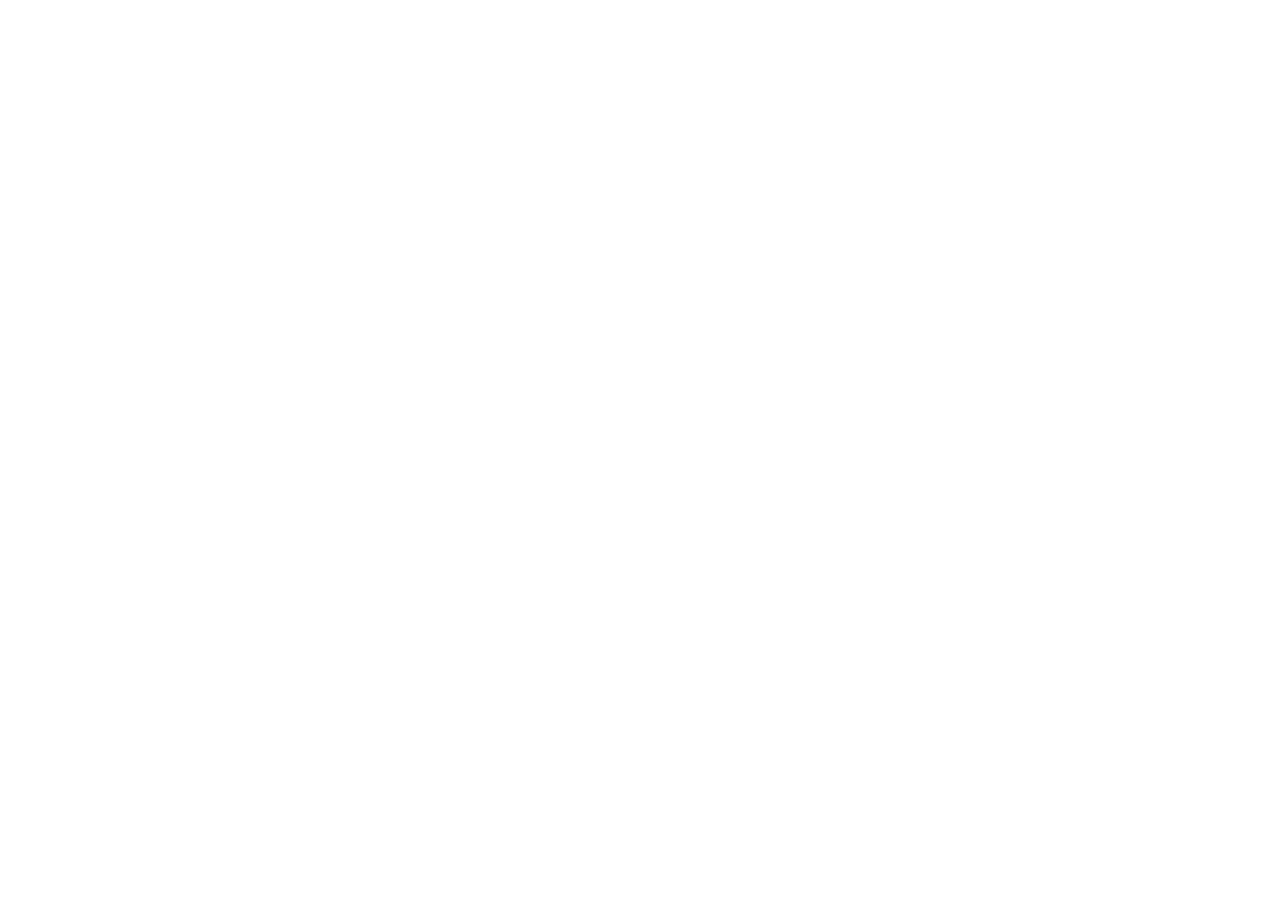
==== index.html @ 2af6415d "modifs" ====
<!DOCTYPE html>
<html lang="en">
<head>
    <meta charset="UTF-8">
    <meta name="viewport" content="width=device-width, initial-scale=1.0">
    <title>Document</title>
</head>
<body>
    
</body>
</html>
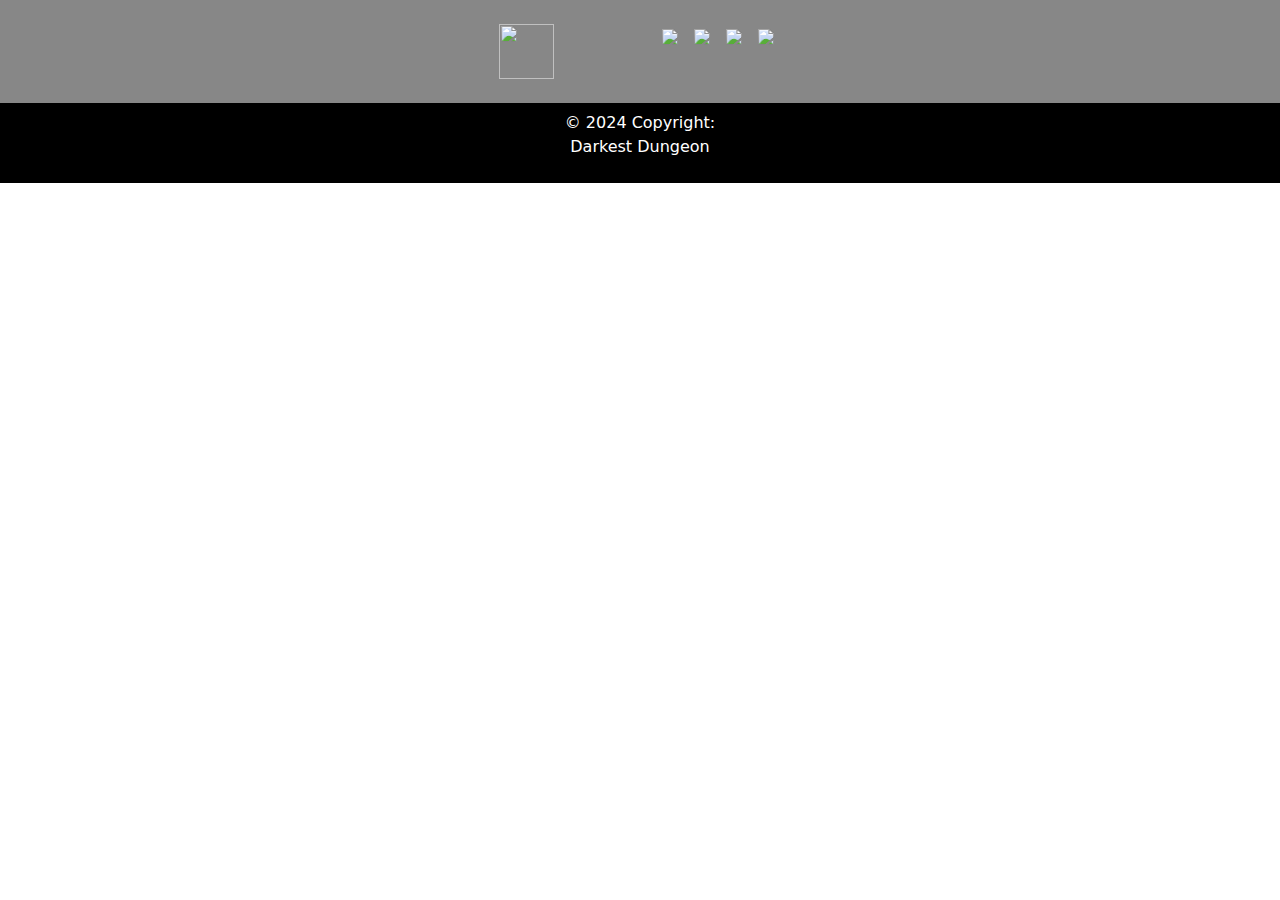
==== commit 42c3c25e: "Merge pull request #2 from AllFatherOdin0/clement" ====
--- a/index.html
+++ b/index.html
@@ -1,11 +1,52 @@
 <!DOCTYPE html>
-<html lang="en">
+<html lang="fr">
 <head>
     <meta charset="UTF-8">
     <meta name="viewport" content="width=device-width, initial-scale=1.0">
-    <title>Document</title>
+    <title>Darkest Dungeon - Acceuil</title>
+
+    <link href="/assets/style/style.css" rel="stylesheet">
+    <link href="https://cdn.jsdelivr.net/npm/bootstrap@5.3.3/dist/css/bootstrap.min.css" rel="stylesheet"
+    integrity="sha384-QWTKZyjpPEjISv5WaRU9OFeRpok6YctnYmDr5pNlyT2bRjXh0JMhjY6hW+ALEwIH" crossorigin="anonymous">
+    
+    <link rel="stylesheet" href="https://cdn.jsdelivr.net/npm/bootstrap-icons@1.3.0/font/bootstrap-icons.css">
+    
+    <link rel="stylesheet" href="https://cdnjs.cloudflare.com/ajax/libs/font-awesome/6.5.2/css/all.min.css"
+    integrity="sha512-SnH5WK+bZxgPHs44uWIX+LLJAJ9/2PkPKZ5QiAj6Ta86w+fsb2TkcmfRyVX3pBnMFcV7oQPJkl9QevSCWr3W6A=="
+    crossorigin="anonymous" referrerpolicy="no-referrer" />
 </head>
 <body>
     
+
+<footer class="text-center text-white"  style="background-color:#00000078;">
+        
+  <div class="container d-flex justify-content-center py-4">
+
+    <img class="logo-footer" src="/assets/img/logo DD.png">
+
+      <p></p>
+      <a type="button" class="mx-2">
+        <img src="/assets/img/facebook.svg">
+      </a>
+
+      <a type="button" class="mx-2">
+        <img src="/assets/img/instagram.svg">
+      </a>
+
+      <a type="button" class="mx-2">
+        <img src="/assets/img/twitter.svg">
+      </a>
+
+      <a type="button" class="mx-2">
+        <img src="/assets/img/github.svg">
+      </a>
+  </div>
+      
+    <div class="text-center text-white py-2" style="background-color:#000;">
+      © 2024 Copyright:
+    <p class="text-white" href="https://mdbootstrap.com/">Darkest Dungeon</p>
+    </div>
+</footer>
+      
 </body>
 </html>--- a/assets/style/style.css
+++ b/assets/style/style.css
@@ -0,0 +1,23 @@
+.container {
+        display: flex;
+        justify-content: space-between;
+}
+
+.paragraphe-1,
+.paragraphe-2,
+.paragraphe-3 {
+    background-color: gray;
+    text-align: center;
+}
+
+.logo-footer {
+    position: relative;
+    right: 50px;
+    height: 55px;
+    width: 55px;
+}
+
+a {
+    position: relative;
+    left: 50px;
+}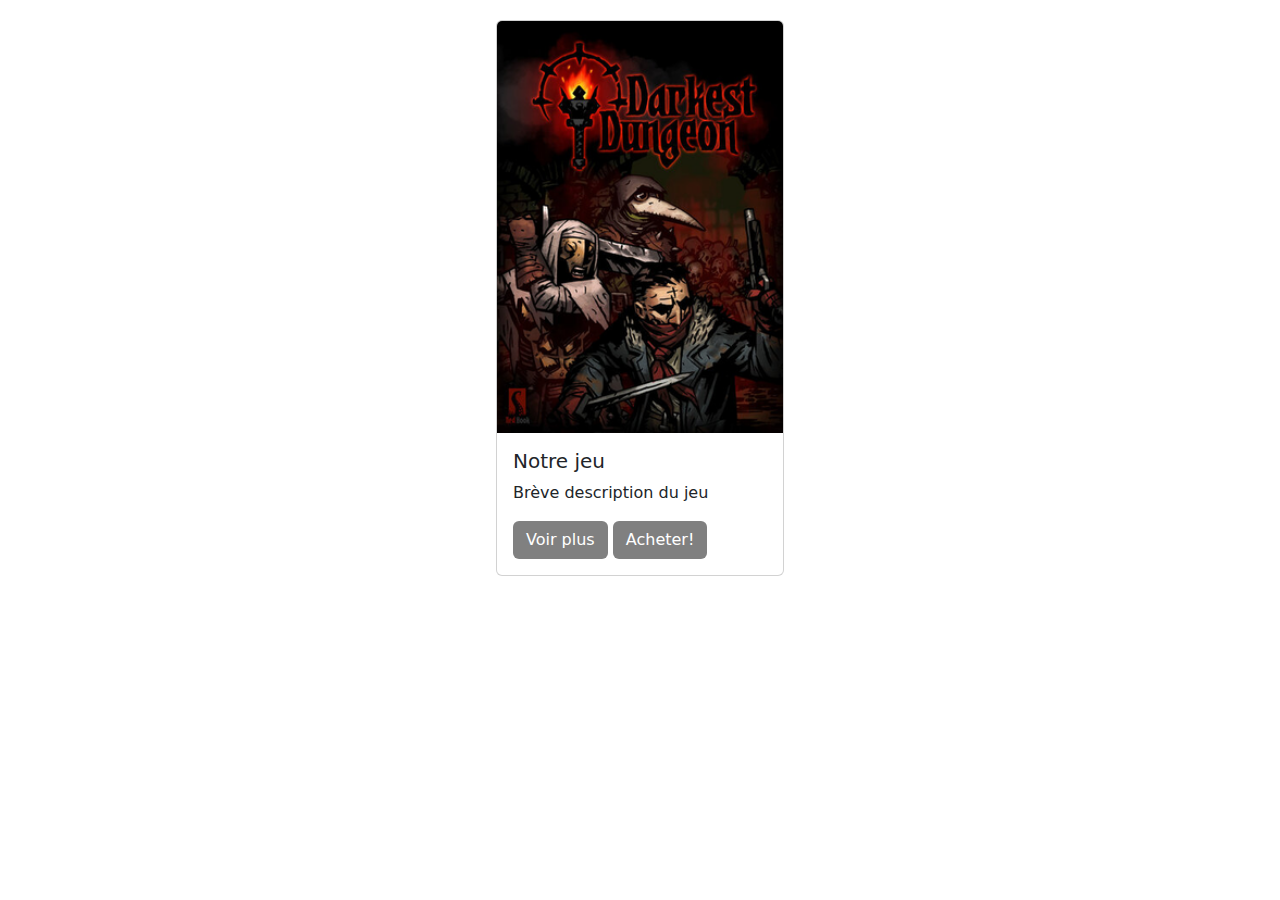
==== commit 88e9e5ec: "ajouts + edits" ====
--- a/index.html
+++ b/index.html
@@ -1,52 +1,24 @@
 <!DOCTYPE html>
-<html lang="fr">
+<html lang="en">
 <head>
     <meta charset="UTF-8">
     <meta name="viewport" content="width=device-width, initial-scale=1.0">
-    <title>Darkest Dungeon - Acceuil</title>
-
-    <link href="/assets/style/style.css" rel="stylesheet">
-    <link href="https://cdn.jsdelivr.net/npm/bootstrap@5.3.3/dist/css/bootstrap.min.css" rel="stylesheet"
-    integrity="sha384-QWTKZyjpPEjISv5WaRU9OFeRpok6YctnYmDr5pNlyT2bRjXh0JMhjY6hW+ALEwIH" crossorigin="anonymous">
-    
-    <link rel="stylesheet" href="https://cdn.jsdelivr.net/npm/bootstrap-icons@1.3.0/font/bootstrap-icons.css">
-    
-    <link rel="stylesheet" href="https://cdnjs.cloudflare.com/ajax/libs/font-awesome/6.5.2/css/all.min.css"
-    integrity="sha512-SnH5WK+bZxgPHs44uWIX+LLJAJ9/2PkPKZ5QiAj6Ta86w+fsb2TkcmfRyVX3pBnMFcV7oQPJkl9QevSCWr3W6A=="
-    crossorigin="anonymous" referrerpolicy="no-referrer" />
+    <link href="https://cdn.jsdelivr.net/npm/bootstrap@5.3.3/dist/css/bootstrap.min.css" rel="stylesheet" integrity="sha384-QWTKZyjpPEjISv5WaRU9OFeRpok6YctnYmDr5pNlyT2bRjXh0JMhjY6hW+ALEwIH" crossorigin="anonymous">
+    <link rel="stylesheet" href="styles.css/styles.css">
+    <title>Landing Page</title>
 </head>
 <body>
-    
 
-<footer class="text-center text-white"  style="background-color:#00000078;">
-        
-  <div class="container d-flex justify-content-center py-4">
+    <!--HEADER + NAVBAR!-->
 
-    <img class="logo-footer" src="/assets/img/logo DD.png">
-
-      <p></p>
-      <a type="button" class="mx-2">
-        <img src="/assets/img/facebook.svg">
-      </a>
-
-      <a type="button" class="mx-2">
-        <img src="/assets/img/instagram.svg">
-      </a>
-
-      <a type="button" class="mx-2">
-        <img src="/assets/img/twitter.svg">
-      </a>
-
-      <a type="button" class="mx-2">
-        <img src="/assets/img/github.svg">
-      </a>
-  </div>
-      
-    <div class="text-center text-white py-2" style="background-color:#000;">
-      © 2024 Copyright:
-    <p class="text-white" href="https://mdbootstrap.com/">Darkest Dungeon</p>
-    </div>
-</footer>
-      
+    <div class="card about-game" style="width: 18rem;">
+        <img src="assets/img/Darkest_Dungeon_Logo.png" class="card-img-top" alt="game img">
+        <div class="card-body">
+          <h5 class="card-title">Notre jeu</h5>
+          <p class="card-text">Brève description du jeu</p>
+          <a href="#" class="btn btn-custom">Voir plus</a>
+          <a href="#" class="btn btn-custom">Acheter!</a>
+        </div>
+      </div>
 </body>
 </html>--- a/styles.css/styles.css
+++ b/styles.css/styles.css
@@ -0,0 +1,33 @@
+.navbar-light .navbar-nav .nav-link {
+    color: #000;
+  }
+
+.abt-us{
+    background-color: rgba(220, 220, 220, 0.3);
+    text-align :center;
+    padding: 15px;
+    margin-left: 45%;
+    margin-right: 45%;
+    margin-top: 10px;
+}
+
+.about-us-body{
+  background-image: url(https://images.nexusmods.com/mod-headers/804/686.jpg) ;
+  background-size: cover;
+  background-attachment: fixed;
+  
+
+}
+
+.quote{
+  color: red;
+}
+
+.about-game{
+  margin: 20px auto;
+}
+
+.btn-custom{
+  background-color: gray;
+  color: white;
+}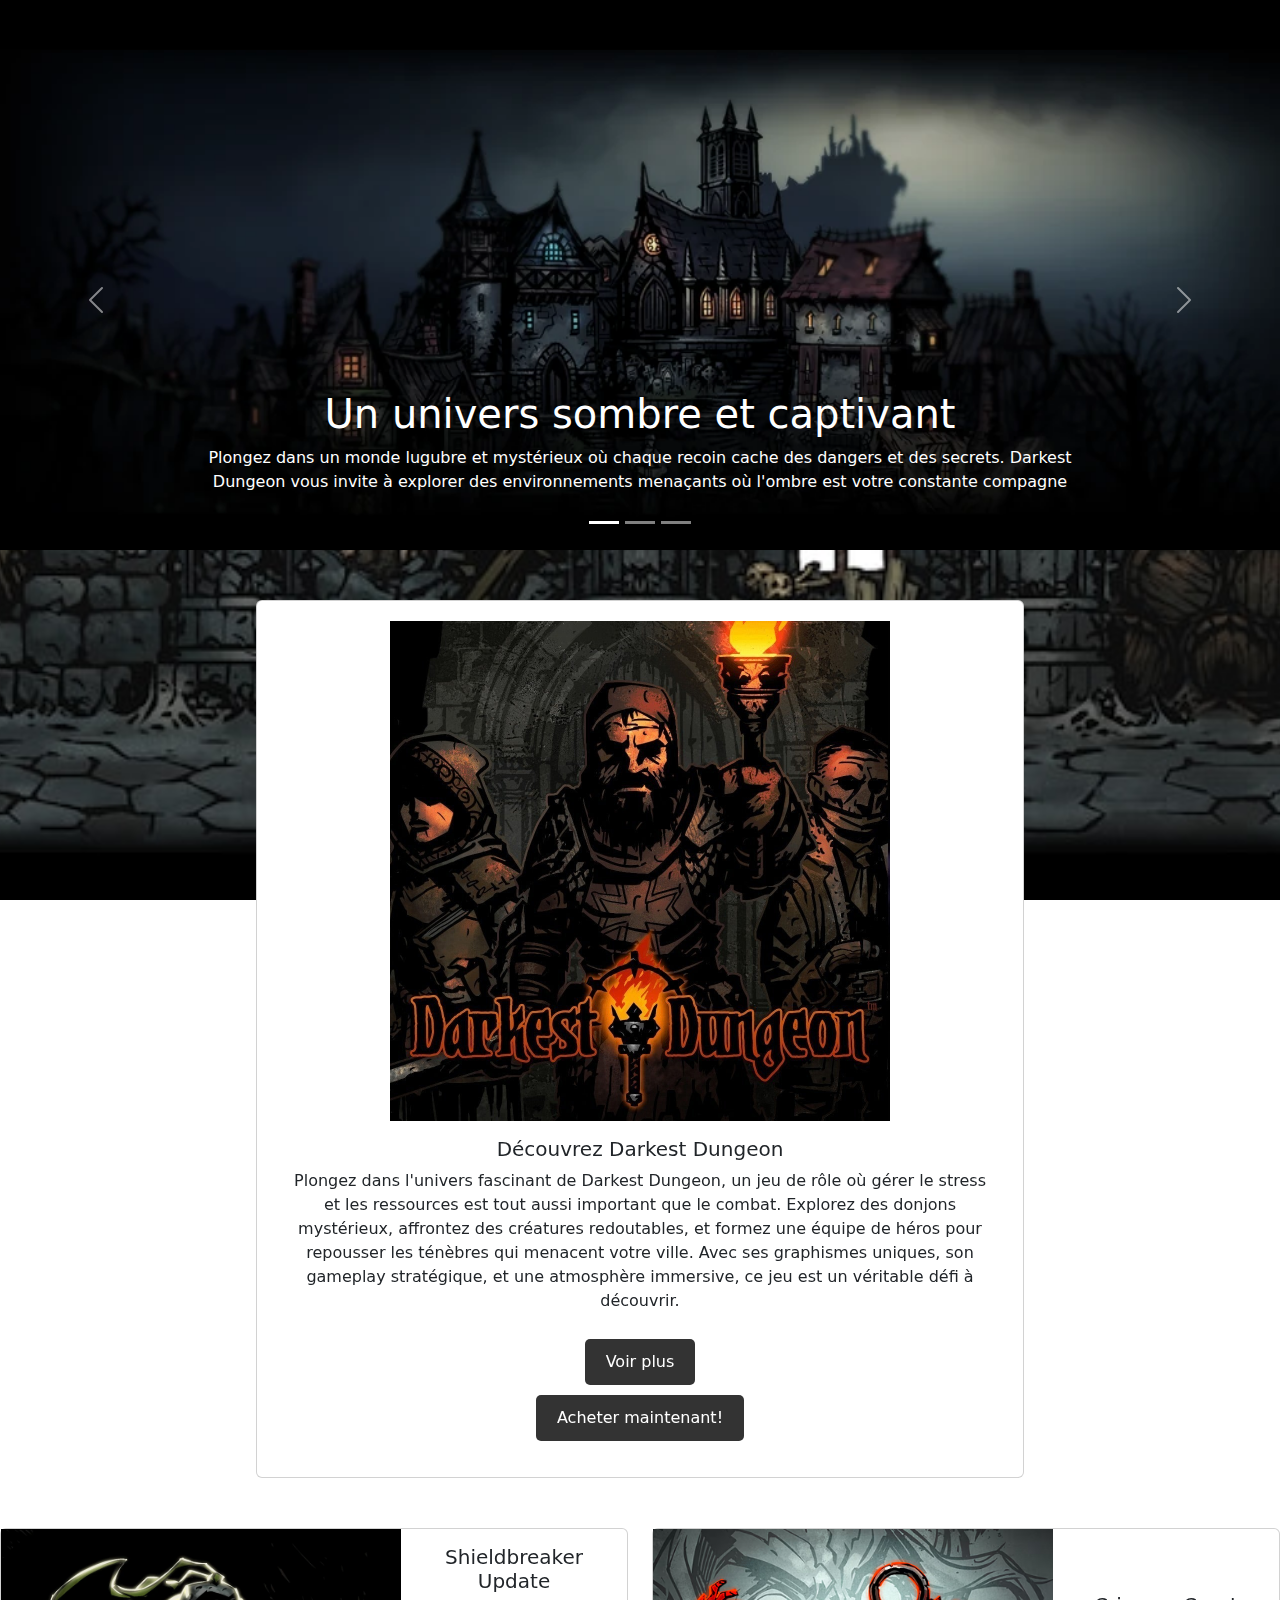
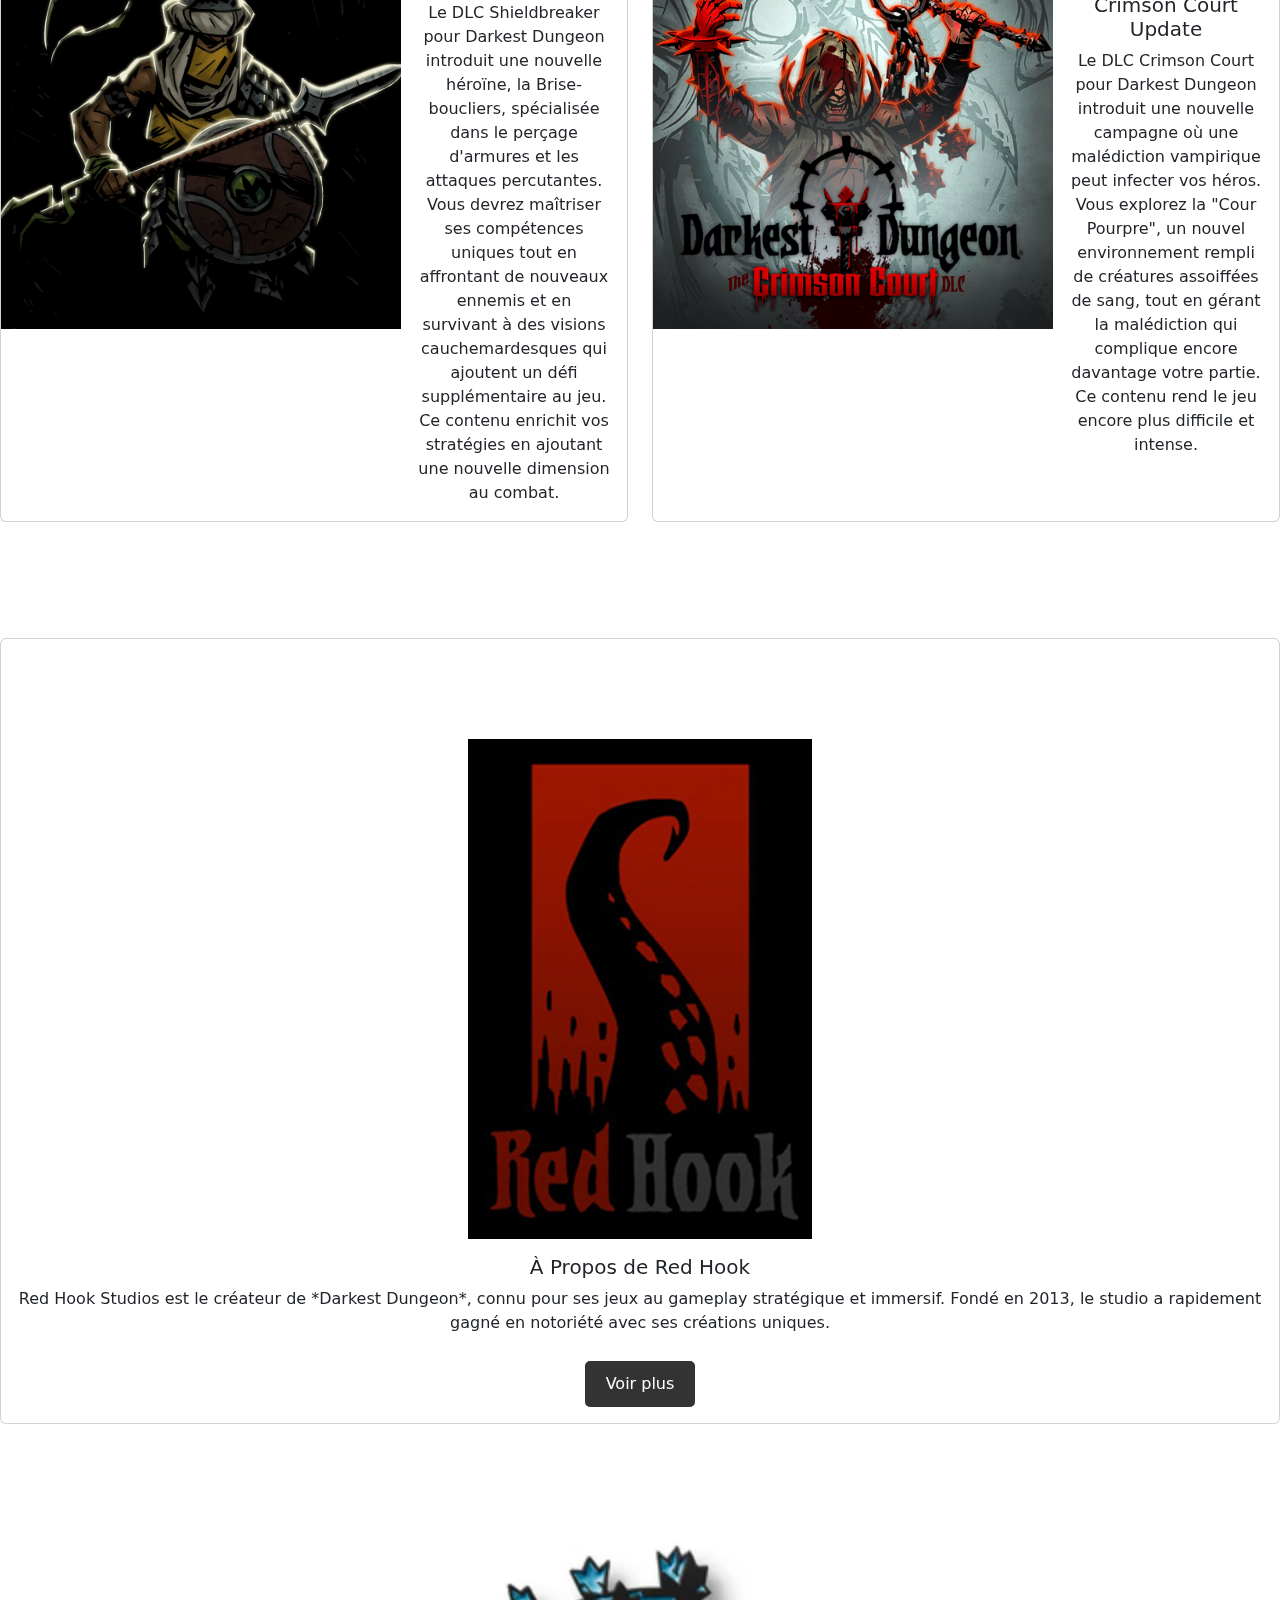
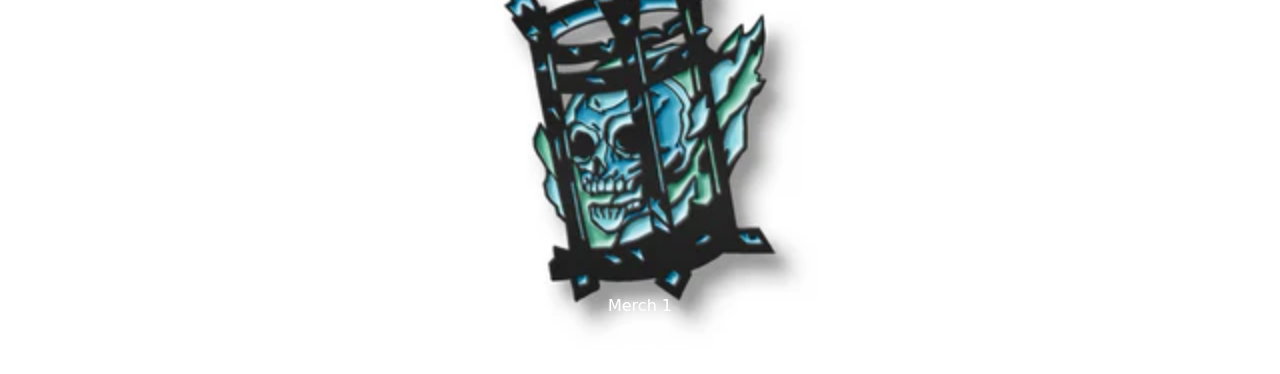
==== commit 9573d481: "Merge pull request #3 from AntoineRto/antoine" ====
--- a/index.html
+++ b/index.html
@@ -3,22 +3,187 @@
 <head>
     <meta charset="UTF-8">
     <meta name="viewport" content="width=device-width, initial-scale=1.0">
-    <link href="https://cdn.jsdelivr.net/npm/bootstrap@5.3.3/dist/css/bootstrap.min.css" rel="stylesheet" integrity="sha384-QWTKZyjpPEjISv5WaRU9OFeRpok6YctnYmDr5pNlyT2bRjXh0JMhjY6hW+ALEwIH" crossorigin="anonymous">
-    <link rel="stylesheet" href="styles.css/styles.css">
+    <link href="https://cdn.jsdelivr.net/npm/bootstrap@5.3.0/dist/css/bootstrap.min.css" rel="stylesheet">
+    <script src="https://cdn.jsdelivr.net/npm/@popperjs/core@2.11.6/dist/umd/popper.min.js"></script>
+    <script src="https://cdn.jsdelivr.net/npm/bootstrap@5.3.0/dist/js/bootstrap.min.js"></script>
+    <link href="styles.css/styles.css" rel="stylesheet">
+    <script src="script.js"></script>
+
     <title>Landing Page</title>
 </head>
 <body>
 
+  <!--BACKGROUND IMAGE-->
+
+  <div id="background-image"></div>
+
     <!--HEADER + NAVBAR!-->
 
-    <div class="card about-game" style="width: 18rem;">
-        <img src="assets/img/Darkest_Dungeon_Logo.png" class="card-img-top" alt="game img">
+    
+
+    <div id="carouselExampleIndicators" class="carousel slide" data-bs-ride="carousel" data-bs-interval="5000">
+      <div class="carousel-indicators">
+          <button type="button" data-bs-target="#carouselExampleIndicators" data-bs-slide-to="0" class="active" aria-current="true" aria-label="Slide 1"></button>
+          <button type="button" data-bs-target="#carouselExampleIndicators" data-bs-slide-to="1" aria-label="Slide 2"></button>
+          <button type="button" data-bs-target="#carouselExampleIndicators" data-bs-slide-to="2" aria-label="Slide 3"></button>
+      </div>
+      <div class="carousel-inner">
+          <div class="carousel-item active">
+              <img src="assets/img/hamletloading.jpg" class="d-block w-100" alt="Image 1">
+              <div class="carousel-caption d-none d-md-block">
+                <h1>Un univers sombre et captivant</h1>  
+                <p>Plongez dans un monde lugubre et mystérieux où chaque recoin cache des dangers et des secrets. Darkest Dungeon vous invite à explorer des environnements menaçants où l'ombre est votre constante compagne</p>
+
+              </div>
+          </div>
+          <div class="carousel-item">
+              <img src="assets/img/strats2.jpg" class="d-block w-100" alt="Image 2">
+              <div class="carousel-caption d-none d-md-block">
+                <h1>Une Stratégie Délicate</h1>  
+                <p>Maîtrisez les mécanismes complexes de gestion de vos héros et de leurs ressources. Chaque décision compte, chaque combat est un défi, et chaque erreur peut être fatale. Préparez-vous à affronter la pression constante de l'incertitude.</p> 
+              </div>
+          </div>
+          <div class="carousel-item">
+              <img src="assets/img/fullcastcircus.jpg" class="d-block w-100" alt="Image 3">
+              <div class="carousel-caption d-none d-md-block">
+                <h1>Des personnages uniques</h1>  
+                <p>Choisissez parmi une variété de héros avec des compétences distinctes et des classes variées. Chaque personnage a ses propres forces et faiblesses, vous devrez donc former des équipes équilibrées pour affronter les ténèbres.</p>
+              </div>
+          </div>
+      </div>
+      <button class="carousel-control-prev" type="button" data-bs-target="#carouselExampleIndicators" data-bs-slide="prev">
+          <span class="carousel-control-prev-icon" aria-hidden="true"></span>
+          <span class="visually-hidden">Previous</span>
+      </button>
+      <button class="carousel-control-next" type="button" data-bs-target="#carouselExampleIndicators" data-bs-slide="next">
+          <span class="carousel-control-next-icon" aria-hidden="true"></span>
+          <span class="visually-hidden">Next</span>
+      </button>
+  </div>
+
+  <div class="card about-game">
+    <img src="assets/img/darkestdungeontitle.jpg" class="card-img-top" alt="Darkest Dungeon Logo">
+    <div class="card-body">
+      <h5 class="card-title">Découvrez Darkest Dungeon</h5>
+      <p class="card-text">Plongez dans l'univers fascinant de Darkest Dungeon, un jeu de rôle où gérer le stress et les ressources est tout aussi important que le combat. Explorez des donjons mystérieux, affrontez des créatures redoutables, et formez une équipe de héros pour repousser les ténèbres qui menacent votre ville. Avec ses graphismes uniques, son gameplay stratégique, et une atmosphère immersive, ce jeu est un véritable défi à découvrir.</p>
+      <a href="" class="btn btn-custom">Voir plus</a>
+      <a href="" class="btn btn-custom">Acheter maintenant!</a>
+    </div>
+  </div>
+
+
+  <div id="update1" class="row">
+    <div class="col-md-6 mb-3">
+        <div class="card d-flex flex-row" style="height: 100%;">
+            <img src="assets/img/The_Shieldbreaker.jpg" class="img-fluid" style="width: 400px; height: 400px; object-fit: cover;">
+            <div class="card-body d-flex flex-column justify-content-center">
+                <h5 class="card-title">Shieldbreaker Update</h5>
+                <p class="card-text">Le DLC Shieldbreaker pour Darkest Dungeon introduit une nouvelle héroïne, la Brise-boucliers, spécialisée dans le perçage d'armures et les attaques percutantes. Vous devrez maîtriser ses compétences uniques tout en affrontant de nouveaux ennemis et en survivant à des visions cauchemardesques qui ajoutent un défi supplémentaire au jeu. Ce contenu enrichit vos stratégies en ajoutant une nouvelle dimension au combat.</p>
+            </div>
+        </div>
+    </div>
+    <div id="update2" class="col-md-6 mb-3">
+        <div class="card d-flex flex-row" style="height: 100%;">
+            <img src="assets/img/flagellant.jpg" class="img-fluid" style="width: 400px; height: 400px; object-fit: cover;">
+            <div class="card-body d-flex flex-column justify-content-center">
+                <h5 class="card-title">Crimson Court Update</h5>
+                <p class="card-text">Le DLC Crimson Court pour Darkest Dungeon introduit une nouvelle campagne où une malédiction vampirique peut infecter vos héros. Vous explorez la "Cour Pourpre", un nouvel environnement rempli de créatures assoiffées de sang, tout en gérant la malédiction qui complique encore davantage votre partie. Ce contenu rend le jeu encore plus difficile et intense.</p>
+            </div>
+        </div>
+    </div>
+</div>
+
+    <!--
+
+      <div id="carouselExampleIndicators" class="carousel slide" data-bs-ride="carousel" data-bs-interval="5000">
+        <div class="carousel-indicators">
+            <button type="button" data-bs-target="#carouselExampleIndicators" data-bs-slide-to="0" class="active" aria-current="true" aria-label="Slide 1"></button>
+            <button type="button" data-bs-target="#carouselExampleIndicators" data-bs-slide-to="1" aria-label="Slide 2"></button>
+            <button type="button" data-bs-target="#carouselExampleIndicators" data-bs-slide-to="2" aria-label="Slide 3"></button>
+        </div>
+        <div class="carousel-inner">
+            <div class="carousel-item active">
+                <img src="assets/img/background-ruins.jpg" class="d-block w-100" alt="Image 1">
+                <div class="carousel-caption d-none d-md-block">
+                    <p>Description de l'image 1</p>
+                </div>
+            </div>
+            <div class="carousel-item">
+                <img src="assets/img/Question_mark_(black).svg.png" class="d-block w-100" alt="Image 2">
+                <div class="carousel-caption d-none d-md-block">
+                    <p>Description de l'image 2</p>
+                </div>
+            </div>
+            <div class="carousel-item">
+                <img src="assets/img/DD2-KeyArt-Landscape-1200x675.jpg" class="d-block w-100" alt="Image 3">
+                <div class="carousel-caption d-none d-md-block">
+                    <p>Description de l'image 3</p>
+                </div>
+            </div>
+        </div>
+        <button class="carousel-control-prev" type="button" data-bs-target="#carouselExampleIndicators" data-bs-slide="prev">
+            <span class="carousel-control-prev-icon" aria-hidden="true"></span>
+            <span class="visually-hidden">Previous</span>
+        </button>
+        <button class="carousel-control-next" type="button" data-bs-target="#carouselExampleIndicators" data-bs-slide="next">
+            <span class="carousel-control-next-icon" aria-hidden="true"></span>
+            <span class="visually-hidden">Next</span>
+        </button>
+    </div>
+
+    -->
+    
+    <div class="container-fluid p-0">
+      <div id="carte-AboutUs" class="card">
+        <img src="assets/img/redhook_logo+copy.jpg" class="card-img-top" alt="Red Hook Studio">
         <div class="card-body">
-          <h5 class="card-title">Notre jeu</h5>
-          <p class="card-text">Brève description du jeu</p>
-          <a href="#" class="btn btn-custom">Voir plus</a>
-          <a href="#" class="btn btn-custom">Acheter!</a>
+          <h5 class="card-title">À Propos de Red Hook</h5>
+          <p class="card-text">Red Hook Studios est le créateur de *Darkest Dungeon*, connu pour ses jeux au gameplay stratégique et immersif. Fondé en 2013, le studio a rapidement gagné en notoriété avec ses créations uniques.</p>
+          <a href="aboutus.html" class="btn btn-custom">Voir plus</a>
         </div>
       </div>
+    </div>
+    
+    
+
+      <div id="carouselMerch" class="carousel slide" data-bs-ride="carousel" data-bs-interval="5000">
+        <div class="carousel-indicators">
+            <button type="button" data-bs-target="#carouselExampleIndicators" data-bs-slide-to="0" class="active" aria-current="true" aria-label="Slide 1"></button>
+            <button type="button" data-bs-target="#carouselExampleIndicators" data-bs-slide-to="1" aria-label="Slide 2"></button>
+            <button type="button" data-bs-target="#carouselExampleIndicators" data-bs-slide-to="2" aria-label="Slide 3"></button>
+        </div>
+        <div class="carousel-inner">
+            <div class="carousel-item active">
+                <img src="assets/img/merch1.jpg" class="d-block w-100" alt="Image 1">
+                <div class="carousel-caption d-none d-md-block">
+                    <p>Merch 1</p>
+                </div>
+            </div>
+            <div class="carousel-item">
+                <img src="assets/img/merch2.jpg" class="d-block w-100" alt="Image 2">
+                <div class="carousel-caption d-none d-md-block">
+                    <p>Merch 2</p>
+                </div>
+            </div>
+            <div class="carousel-item">
+                <img src="assets/img/merch3.jpg" class="d-block w-100" alt="Image 3">
+                <div class="carousel-caption d-none d-md-block">
+                    <p>Merch 3</p>
+                </div>
+            </div>
+        </div>
+        <button class="carousel-control-prev" type="button" data-bs-target="#carouselExampleIndicators" data-bs-slide="prev">
+            <span class="carousel-control-prev-icon" aria-hidden="true"></span>
+            <span class="visually-hidden">Previous</span>
+        </button>
+        <button class="carousel-control-next" type="button" data-bs-target="#carouselExampleIndicators" data-bs-slide="next">
+            <span class="carousel-control-next-icon" aria-hidden="true"></span>
+            <span class="visually-hidden">Next</span>
+        </button>
+    </div>
+
+    
+  
+
 </body>
 </html>--- a/styles.css/styles.css
+++ b/styles.css/styles.css
@@ -19,15 +19,88 @@
 
 }
 
+#background-image {
+  position: fixed;
+  top: 0;
+  left: 0;
+  width: 100%;
+  height: 100%;
+  background-image: url('../assets/img/background-ruins.jpg');
+  background-size: cover;
+  background-position: center;
+  opacity: 1;
+  
+ 
+}
+
+
 .quote{
   color: red;
 }
 
-.about-game{
-  margin: 20px auto;
+.about-game {
+  width: 48rem; 
+  height: 75%;
+  margin: 50px auto; 
+  padding: 20px; 
 }
 
-.btn-custom{
-  background-color: gray;
-  color: white;
+.card-body {
+  display: flex;
+  flex-direction: column;
+  align-items: center; 
+  text-align: center; 
+  
+}
+
+.card-img-top {
+  width: 100%; 
+  height: auto; 
+  max-height: 500px; 
+  object-fit: contain; 
+}
+
+.btn-custom {
+  display: inline-block;
+  background-color: #333; 
+  color: white; 
+  border-radius: 5px; 
+  padding: 10px 20px; 
+  margin-top: 10px; 
+}
+
+.btn-custom:hover {
+  background-color: #555; 
+}
+.carousel-item {
+  height: 500px; 
+}
+
+.carousel-item img {
+  height: 100%;
+  width: 100%;
+  object-fit: cover; 
+}
+
+.carousel {
+  margin-top : 50px;
+}
+
+
+#carte-AboutUs{
+  margin-top: 100px;
+  padding: 0;
+  
+  
+}
+
+#carte-AboutUs .card-img-top {
+  margin-top: 100px;
+  width: 100%; 
+  height: 1000px; 
+  object-fit: contain;
+  
+}
+#carte-AboutUs .card-body {
+  text-align: center; 
 }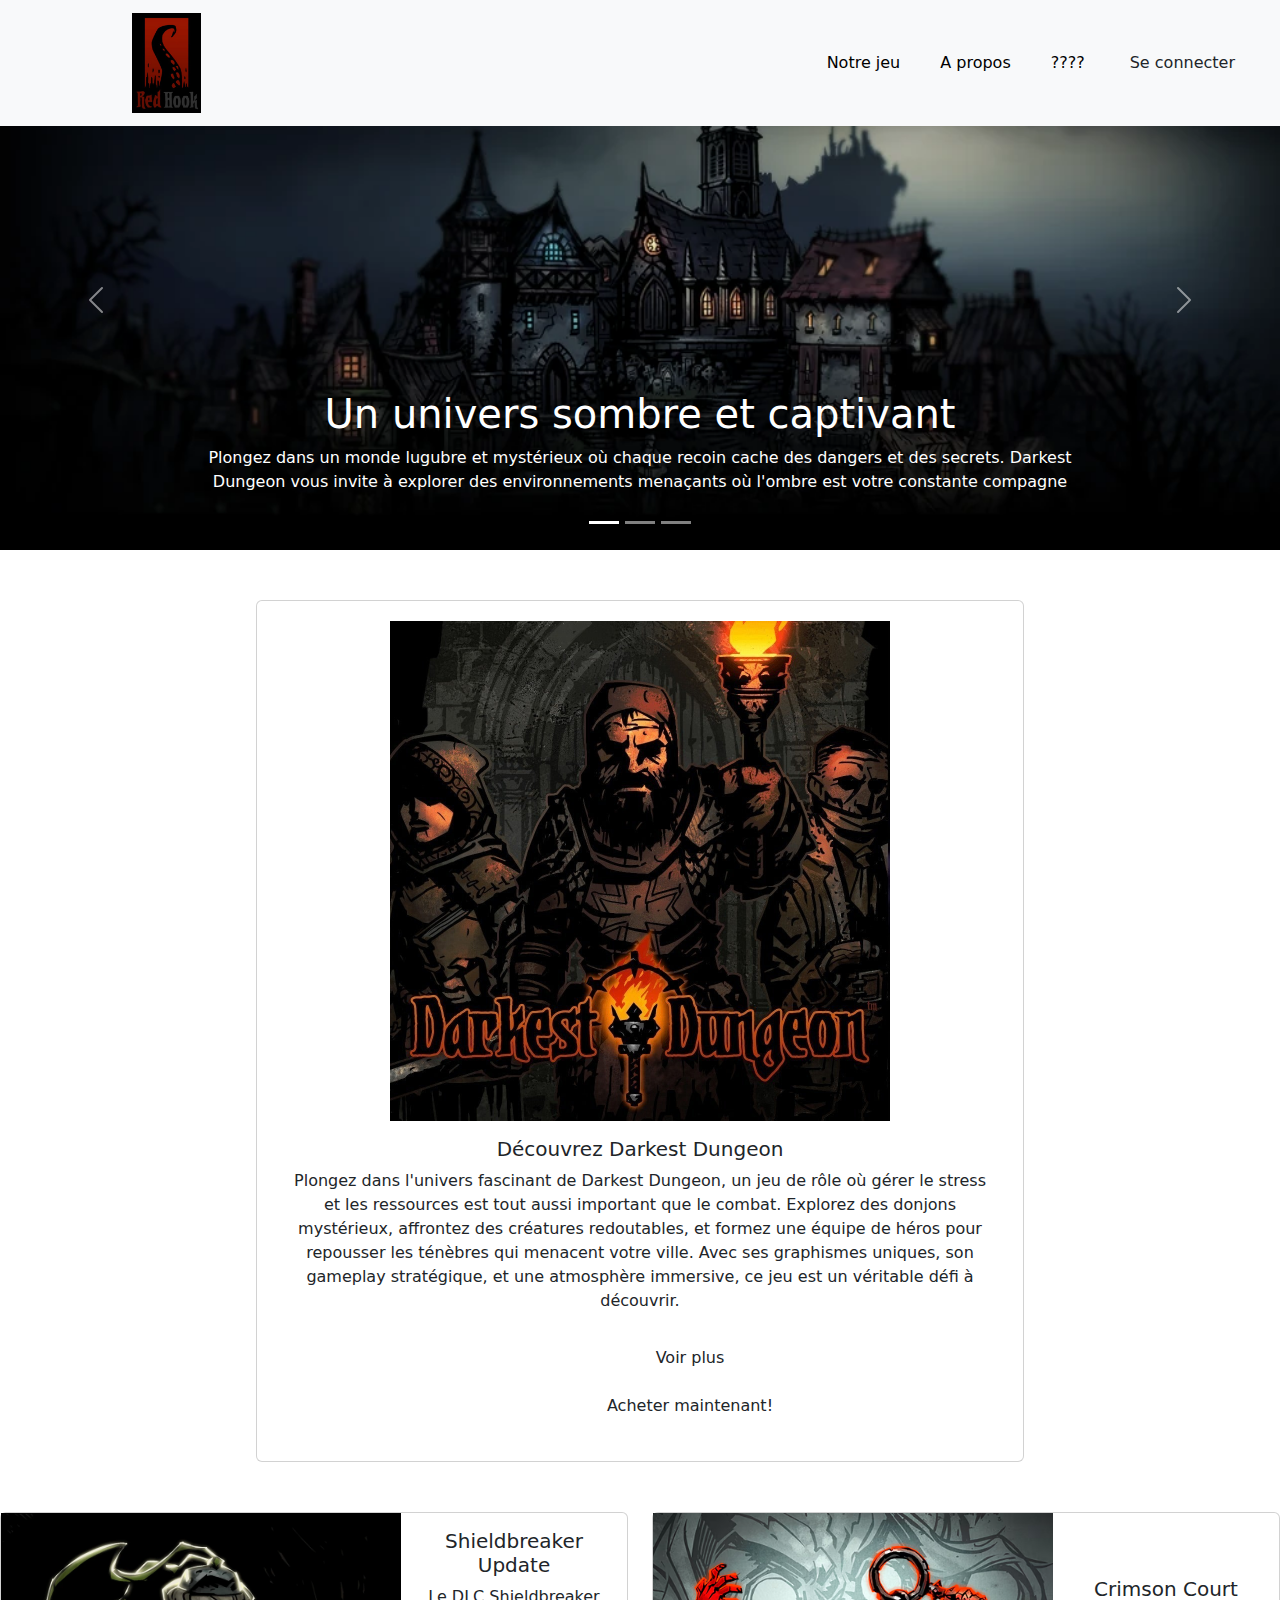
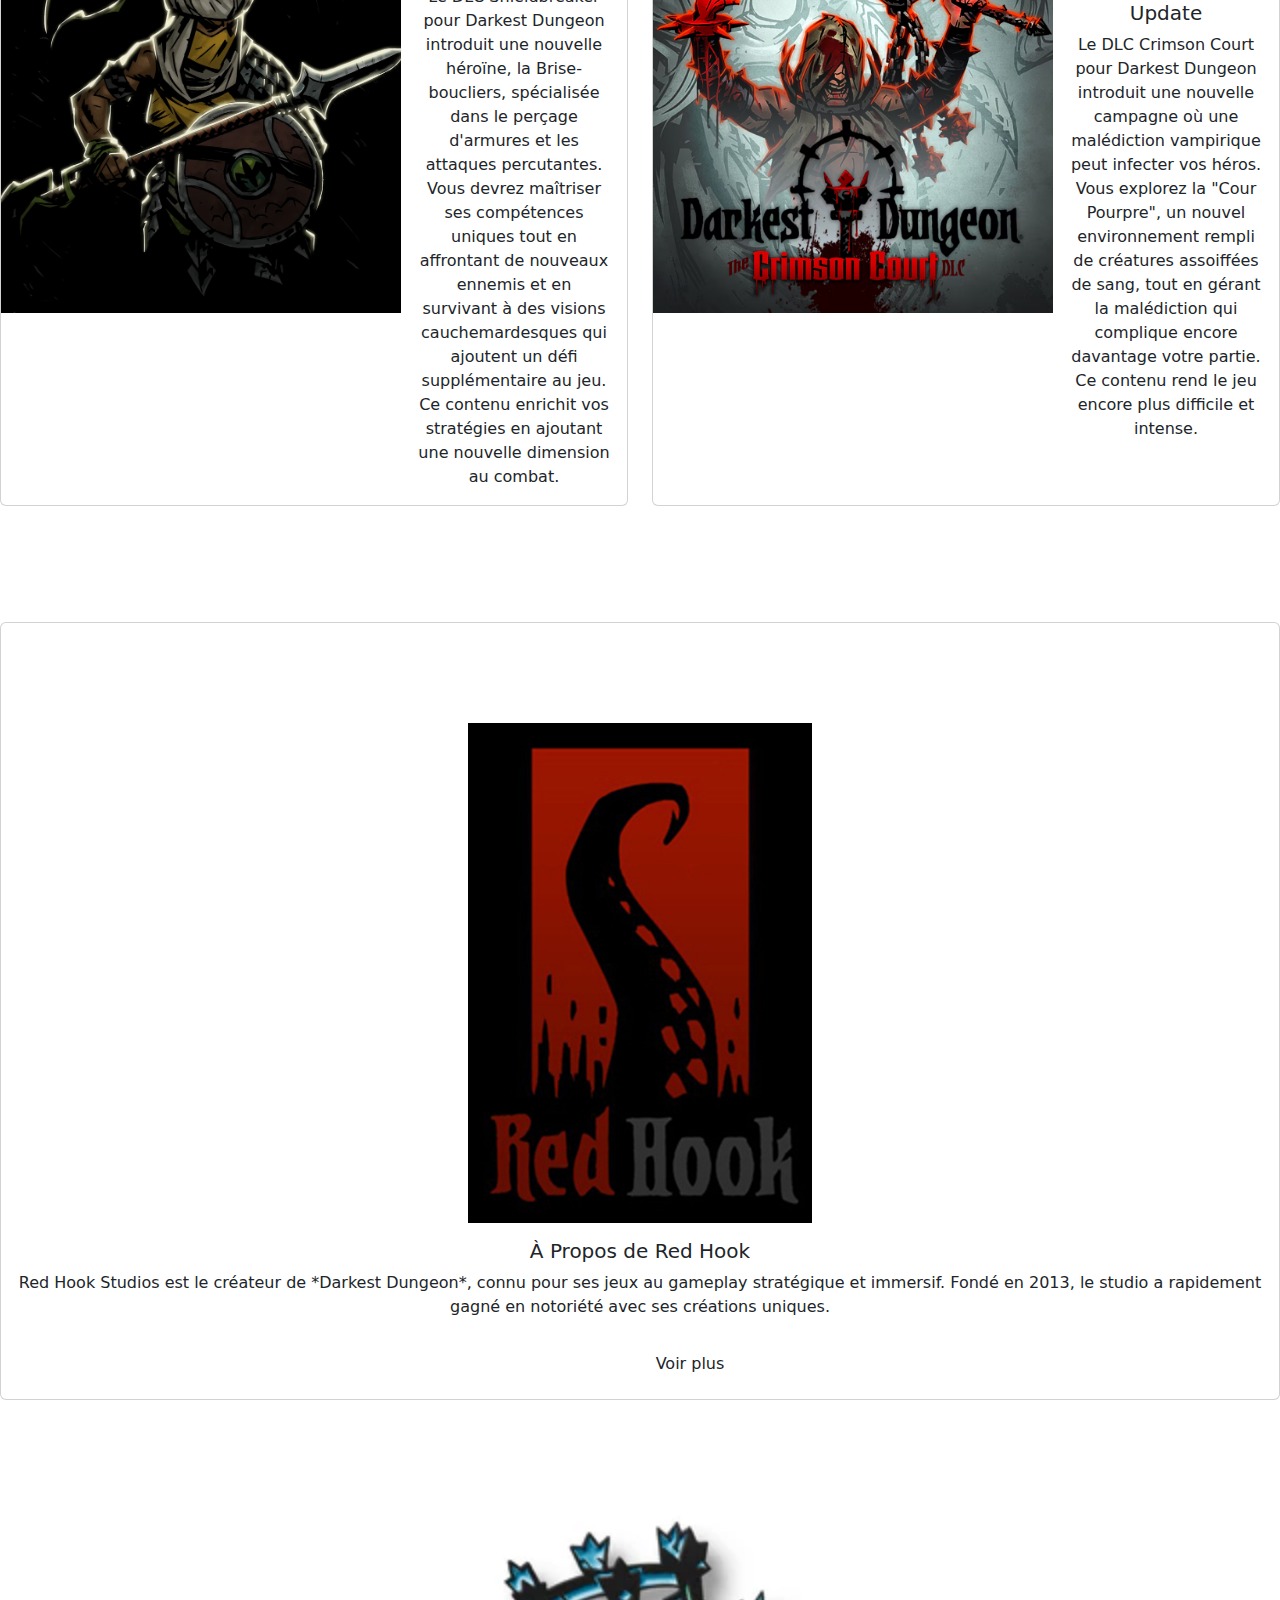
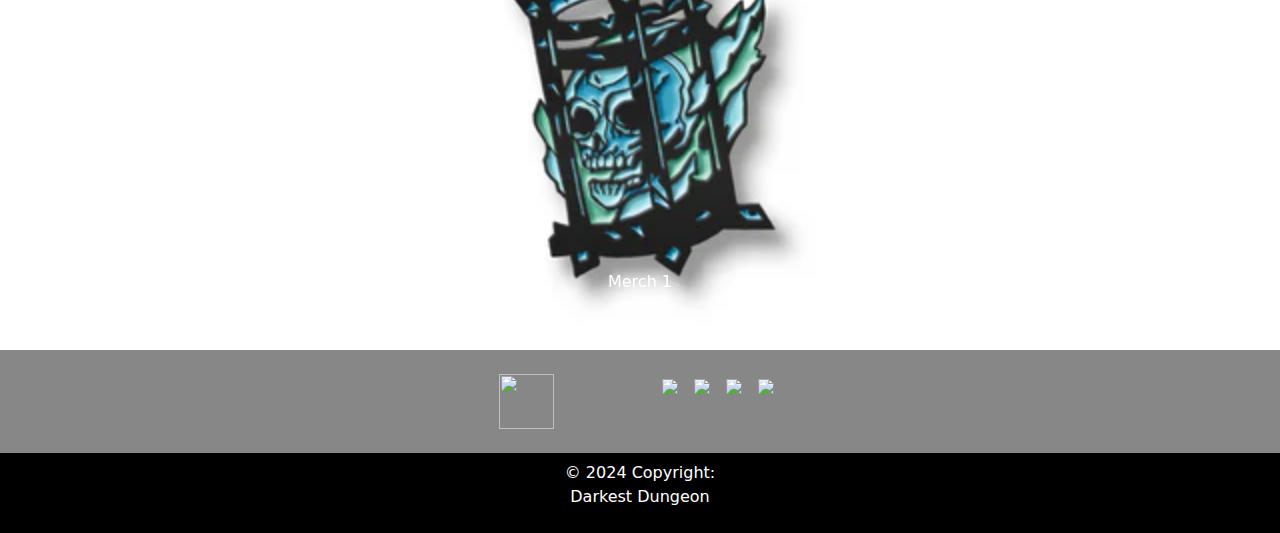
==== commit 99cce6da: "update travaux communs" ====
--- a/index.html
+++ b/index.html
@@ -1,25 +1,136 @@
 <!DOCTYPE html>
-<html lang="en">
+<html lang="fr">
 <head>
     <meta charset="UTF-8">
     <meta name="viewport" content="width=device-width, initial-scale=1.0">
-    <link href="https://cdn.jsdelivr.net/npm/bootstrap@5.3.0/dist/css/bootstrap.min.css" rel="stylesheet">
-    <script src="https://cdn.jsdelivr.net/npm/@popperjs/core@2.11.6/dist/umd/popper.min.js"></script>
-    <script src="https://cdn.jsdelivr.net/npm/bootstrap@5.3.0/dist/js/bootstrap.min.js"></script>
-    <link href="styles.css/styles.css" rel="stylesheet">
+    <title>Darkest Dungeon - Acceuil</title>
+
+    <link href="/assets/style/style.css" rel="stylesheet">
+    <link href="https://cdn.jsdelivr.net/npm/bootstrap@5.3.3/dist/css/bootstrap.min.css" rel="stylesheet"
+    integrity="sha384-QWTKZyjpPEjISv5WaRU9OFeRpok6YctnYmDr5pNlyT2bRjXh0JMhjY6hW+ALEwIH" crossorigin="anonymous">
+    
+    <link rel="stylesheet" href="https://cdn.jsdelivr.net/npm/bootstrap-icons@1.3.0/font/bootstrap-icons.css">
+    
+    <link rel="stylesheet" href="https://cdnjs.cloudflare.com/ajax/libs/font-awesome/6.5.2/css/all.min.css"
+    integrity="sha512-SnH5WK+bZxgPHs44uWIX+LLJAJ9/2PkPKZ5QiAj6Ta86w+fsb2TkcmfRyVX3pBnMFcV7oQPJkl9QevSCWr3W6A=="
+    crossorigin="anonymous" referrerpolicy="no-referrer" />
     <script src="script.js"></script>
 
-    <title>Landing Page</title>
 </head>
 <body>
-
-  <!--BACKGROUND IMAGE-->
-
-  <div id="background-image"></div>
-
-    <!--HEADER + NAVBAR!-->
-
-    
+  <nav class="navbar navbar-expand-lg fixed-top bg-light navbar-light">
+    <div class="container">
+      <a class="navbar-brand" href="#"
+        ><img
+          id="RH-logo"
+          src="assets/img/redhook_logo+copy (1).jpg"
+          alt="logo"
+          draggable="false"
+          height="100"
+      /></a>
+      <button
+        class="navbar-toggler"
+        type="button"
+        data-mdb-toggle="collapse"
+        data-mdb-target="#navbarSupportedContent"
+        aria-controls="navbarSupportedContent"
+        aria-expanded="false"
+        aria-label="Toggle navigation"
+      >
+        <i class="fas fa-bars"></i>
+      </button>
+      <div class="collapse navbar-collapse justify-content-end" id="navbarSupportedContent">
+        <ul class="navbar-nav ms-auto align-items-center">
+          <li class="nav-item">
+            <a class="nav-link mx-2" href="#!"><i class="fas fa-plus-circle pe-2"></i>Notre jeu </a>
+          </li>
+          <li class="nav-item">
+            <a class="nav-link mx-2" href="aboutus.html"><i class="fas fa-bell pe-2"></i>A propos</a>
+          </li>
+          <li class="nav-item">
+            <a class="nav-link mx-2" href="#!"><i class="fas fa-heart pe-2"></i>????</a>
+          </li>
+          <li class="nav-item ms-3">
+            <a class="btn btn-black btn-rounded" href="#!">Se connecter</a>
+          </li>
+        </ul>
+      </div>
+    </div>
+  </nav>
+
+  <div id="carouselExampleIndicators" class="carousel slide" data-bs-ride="carousel" data-bs-interval="5000">
+    <div class="carousel-indicators">
+        <button type="button" data-bs-target="#carouselExampleIndicators" data-bs-slide-to="0" class="active" aria-current="true" aria-label="Slide 1"></button>
+        <button type="button" data-bs-target="#carouselExampleIndicators" data-bs-slide-to="1" aria-label="Slide 2"></button>
+        <button type="button" data-bs-target="#carouselExampleIndicators" data-bs-slide-to="2" aria-label="Slide 3"></button>
+    </div>
+    <div class="carousel-inner">
+        <div class="carousel-item active">
+            <img src="assets/img/hamletloading.jpg" class="d-block w-100" alt="Image 1">
+            <div class="carousel-caption d-none d-md-block">
+              <h1>Un univers sombre et captivant</h1>  
+              <p>Plongez dans un monde lugubre et mystérieux où chaque recoin cache des dangers et des secrets. Darkest Dungeon vous invite à explorer des environnements menaçants où l'ombre est votre constante compagne</p>
+
+            </div>
+        </div>
+        <div class="carousel-item">
+            <img src="assets/img/strats2.jpg" class="d-block w-100" alt="Image 2">
+            <div class="carousel-caption d-none d-md-block">
+              <h1>Une Stratégie Délicate</h1>  
+              <p>Maîtrisez les mécanismes complexes de gestion de vos héros et de leurs ressources. Chaque décision compte, chaque combat est un défi, et chaque erreur peut être fatale. Préparez-vous à affronter la pression constante de l'incertitude.</p> 
+            </div>
+        </div>
+        <div class="carousel-item">
+            <img src="assets/img/fullcastcircus.jpg" class="d-block w-100" alt="Image 3">
+            <div class="carousel-caption d-none d-md-block">
+              <h1>Des personnages uniques</h1>  
+              <p>Choisissez parmi une variété de héros avec des compétences distinctes et des classes variées. Chaque personnage a ses propres forces et faiblesses, vous devrez donc former des équipes équilibrées pour affronter les ténèbres.</p>
+            </div>
+        </div>
+    </div>
+    <button class="carousel-control-prev" type="button" data-bs-target="#carouselExampleIndicators" data-bs-slide="prev">
+        <span class="carousel-control-prev-icon" aria-hidden="true"></span>
+        <span class="visually-hidden">Previous</span>
+    </button>
+    <button class="carousel-control-next" type="button" data-bs-target="#carouselExampleIndicators" data-bs-slide="next">
+        <span class="carousel-control-next-icon" aria-hidden="true"></span>
+        <span class="visually-hidden">Next</span>
+    </button>
+</div>
+
+<div class="card about-game">
+  <img src="assets/img/darkestdungeontitle.jpg" class="card-img-top" alt="Darkest Dungeon Logo">
+  <div class="card-body">
+    <h5 class="card-title">Découvrez Darkest Dungeon</h5>
+    <p class="card-text">Plongez dans l'univers fascinant de Darkest Dungeon, un jeu de rôle où gérer le stress et les ressources est tout aussi important que le combat. Explorez des donjons mystérieux, affrontez des créatures redoutables, et formez une équipe de héros pour repousser les ténèbres qui menacent votre ville. Avec ses graphismes uniques, son gameplay stratégique, et une atmosphère immersive, ce jeu est un véritable défi à découvrir.</p>
+    <a href="" class="btn btn-custom">Voir plus</a>
+    <a href="" class="btn btn-custom">Acheter maintenant!</a>
+  </div>
+</div>
+
+
+<div id="update1" class="row">
+  <div class="col-md-6 mb-3">
+      <div class="card d-flex flex-row" style="height: 100%;">
+          <img src="assets/img/The_Shieldbreaker.jpg" class="img-fluid" style="width: 400px; height: 400px; object-fit: cover;">
+          <div class="card-body d-flex flex-column justify-content-center">
+              <h5 class="card-title">Shieldbreaker Update</h5>
+              <p class="card-text">Le DLC Shieldbreaker pour Darkest Dungeon introduit une nouvelle héroïne, la Brise-boucliers, spécialisée dans le perçage d'armures et les attaques percutantes. Vous devrez maîtriser ses compétences uniques tout en affrontant de nouveaux ennemis et en survivant à des visions cauchemardesques qui ajoutent un défi supplémentaire au jeu. Ce contenu enrichit vos stratégies en ajoutant une nouvelle dimension au combat.</p>
+          </div>
+      </div>
+  </div>
+  <div id="update2" class="col-md-6 mb-3">
+      <div class="card d-flex flex-row" style="height: 100%;">
+          <img src="assets/img/flagellant.jpg" class="img-fluid" style="width: 400px; height: 400px; object-fit: cover;">
+          <div class="card-body d-flex flex-column justify-content-center">
+              <h5 class="card-title">Crimson Court Update</h5>
+              <p class="card-text">Le DLC Crimson Court pour Darkest Dungeon introduit une nouvelle campagne où une malédiction vampirique peut infecter vos héros. Vous explorez la "Cour Pourpre", un nouvel environnement rempli de créatures assoiffées de sang, tout en gérant la malédiction qui complique encore davantage votre partie. Ce contenu rend le jeu encore plus difficile et intense.</p>
+          </div>
+      </div>
+  </div>
+</div>
+
+  <!--
 
     <div id="carouselExampleIndicators" class="carousel slide" data-bs-ride="carousel" data-bs-interval="5000">
       <div class="carousel-indicators">
@@ -29,25 +140,21 @@
       </div>
       <div class="carousel-inner">
           <div class="carousel-item active">
-              <img src="assets/img/hamletloading.jpg" class="d-block w-100" alt="Image 1">
-              <div class="carousel-caption d-none d-md-block">
-                <h1>Un univers sombre et captivant</h1>  
-                <p>Plongez dans un monde lugubre et mystérieux où chaque recoin cache des dangers et des secrets. Darkest Dungeon vous invite à explorer des environnements menaçants où l'ombre est votre constante compagne</p>
-
-              </div>
-          </div>
-          <div class="carousel-item">
-              <img src="assets/img/strats2.jpg" class="d-block w-100" alt="Image 2">
-              <div class="carousel-caption d-none d-md-block">
-                <h1>Une Stratégie Délicate</h1>  
-                <p>Maîtrisez les mécanismes complexes de gestion de vos héros et de leurs ressources. Chaque décision compte, chaque combat est un défi, et chaque erreur peut être fatale. Préparez-vous à affronter la pression constante de l'incertitude.</p> 
-              </div>
-          </div>
-          <div class="carousel-item">
-              <img src="assets/img/fullcastcircus.jpg" class="d-block w-100" alt="Image 3">
-              <div class="carousel-caption d-none d-md-block">
-                <h1>Des personnages uniques</h1>  
-                <p>Choisissez parmi une variété de héros avec des compétences distinctes et des classes variées. Chaque personnage a ses propres forces et faiblesses, vous devrez donc former des équipes équilibrées pour affronter les ténèbres.</p>
+              <img src="assets/img/background-ruins.jpg" class="d-block w-100" alt="Image 1">
+              <div class="carousel-caption d-none d-md-block">
+                  <p>Description de l'image 1</p>
+              </div>
+          </div>
+          <div class="carousel-item">
+              <img src="assets/img/Question_mark_(black).svg.png" class="d-block w-100" alt="Image 2">
+              <div class="carousel-caption d-none d-md-block">
+                  <p>Description de l'image 2</p>
+              </div>
+          </div>
+          <div class="carousel-item">
+              <img src="assets/img/DD2-KeyArt-Landscape-1200x675.jpg" class="d-block w-100" alt="Image 3">
+              <div class="carousel-caption d-none d-md-block">
+                  <p>Description de l'image 3</p>
               </div>
           </div>
       </div>
@@ -61,129 +168,86 @@
       </button>
   </div>
 
-  <div class="card about-game">
-    <img src="assets/img/darkestdungeontitle.jpg" class="card-img-top" alt="Darkest Dungeon Logo">
-    <div class="card-body">
-      <h5 class="card-title">Découvrez Darkest Dungeon</h5>
-      <p class="card-text">Plongez dans l'univers fascinant de Darkest Dungeon, un jeu de rôle où gérer le stress et les ressources est tout aussi important que le combat. Explorez des donjons mystérieux, affrontez des créatures redoutables, et formez une équipe de héros pour repousser les ténèbres qui menacent votre ville. Avec ses graphismes uniques, son gameplay stratégique, et une atmosphère immersive, ce jeu est un véritable défi à découvrir.</p>
-      <a href="" class="btn btn-custom">Voir plus</a>
-      <a href="" class="btn btn-custom">Acheter maintenant!</a>
-    </div>
-  </div>
-
-
-  <div id="update1" class="row">
-    <div class="col-md-6 mb-3">
-        <div class="card d-flex flex-row" style="height: 100%;">
-            <img src="assets/img/The_Shieldbreaker.jpg" class="img-fluid" style="width: 400px; height: 400px; object-fit: cover;">
-            <div class="card-body d-flex flex-column justify-content-center">
-                <h5 class="card-title">Shieldbreaker Update</h5>
-                <p class="card-text">Le DLC Shieldbreaker pour Darkest Dungeon introduit une nouvelle héroïne, la Brise-boucliers, spécialisée dans le perçage d'armures et les attaques percutantes. Vous devrez maîtriser ses compétences uniques tout en affrontant de nouveaux ennemis et en survivant à des visions cauchemardesques qui ajoutent un défi supplémentaire au jeu. Ce contenu enrichit vos stratégies en ajoutant une nouvelle dimension au combat.</p>
-            </div>
-        </div>
-    </div>
-    <div id="update2" class="col-md-6 mb-3">
-        <div class="card d-flex flex-row" style="height: 100%;">
-            <img src="assets/img/flagellant.jpg" class="img-fluid" style="width: 400px; height: 400px; object-fit: cover;">
-            <div class="card-body d-flex flex-column justify-content-center">
-                <h5 class="card-title">Crimson Court Update</h5>
-                <p class="card-text">Le DLC Crimson Court pour Darkest Dungeon introduit une nouvelle campagne où une malédiction vampirique peut infecter vos héros. Vous explorez la "Cour Pourpre", un nouvel environnement rempli de créatures assoiffées de sang, tout en gérant la malédiction qui complique encore davantage votre partie. Ce contenu rend le jeu encore plus difficile et intense.</p>
-            </div>
-        </div>
-    </div>
-</div>
-
-    <!--
-
-      <div id="carouselExampleIndicators" class="carousel slide" data-bs-ride="carousel" data-bs-interval="5000">
-        <div class="carousel-indicators">
-            <button type="button" data-bs-target="#carouselExampleIndicators" data-bs-slide-to="0" class="active" aria-current="true" aria-label="Slide 1"></button>
-            <button type="button" data-bs-target="#carouselExampleIndicators" data-bs-slide-to="1" aria-label="Slide 2"></button>
-            <button type="button" data-bs-target="#carouselExampleIndicators" data-bs-slide-to="2" aria-label="Slide 3"></button>
-        </div>
-        <div class="carousel-inner">
-            <div class="carousel-item active">
-                <img src="assets/img/background-ruins.jpg" class="d-block w-100" alt="Image 1">
-                <div class="carousel-caption d-none d-md-block">
-                    <p>Description de l'image 1</p>
-                </div>
-            </div>
-            <div class="carousel-item">
-                <img src="assets/img/Question_mark_(black).svg.png" class="d-block w-100" alt="Image 2">
-                <div class="carousel-caption d-none d-md-block">
-                    <p>Description de l'image 2</p>
-                </div>
-            </div>
-            <div class="carousel-item">
-                <img src="assets/img/DD2-KeyArt-Landscape-1200x675.jpg" class="d-block w-100" alt="Image 3">
-                <div class="carousel-caption d-none d-md-block">
-                    <p>Description de l'image 3</p>
-                </div>
-            </div>
-        </div>
-        <button class="carousel-control-prev" type="button" data-bs-target="#carouselExampleIndicators" data-bs-slide="prev">
-            <span class="carousel-control-prev-icon" aria-hidden="true"></span>
-            <span class="visually-hidden">Previous</span>
-        </button>
-        <button class="carousel-control-next" type="button" data-bs-target="#carouselExampleIndicators" data-bs-slide="next">
-            <span class="carousel-control-next-icon" aria-hidden="true"></span>
-            <span class="visually-hidden">Next</span>
-        </button>
-    </div>
-
-    -->
-    
-    <div class="container-fluid p-0">
-      <div id="carte-AboutUs" class="card">
-        <img src="assets/img/redhook_logo+copy.jpg" class="card-img-top" alt="Red Hook Studio">
-        <div class="card-body">
-          <h5 class="card-title">À Propos de Red Hook</h5>
-          <p class="card-text">Red Hook Studios est le créateur de *Darkest Dungeon*, connu pour ses jeux au gameplay stratégique et immersif. Fondé en 2013, le studio a rapidement gagné en notoriété avec ses créations uniques.</p>
-          <a href="aboutus.html" class="btn btn-custom">Voir plus</a>
-        </div>
-      </div>
-    </div>
-    
-    
-
-      <div id="carouselMerch" class="carousel slide" data-bs-ride="carousel" data-bs-interval="5000">
-        <div class="carousel-indicators">
-            <button type="button" data-bs-target="#carouselExampleIndicators" data-bs-slide-to="0" class="active" aria-current="true" aria-label="Slide 1"></button>
-            <button type="button" data-bs-target="#carouselExampleIndicators" data-bs-slide-to="1" aria-label="Slide 2"></button>
-            <button type="button" data-bs-target="#carouselExampleIndicators" data-bs-slide-to="2" aria-label="Slide 3"></button>
-        </div>
-        <div class="carousel-inner">
-            <div class="carousel-item active">
-                <img src="assets/img/merch1.jpg" class="d-block w-100" alt="Image 1">
-                <div class="carousel-caption d-none d-md-block">
-                    <p>Merch 1</p>
-                </div>
-            </div>
-            <div class="carousel-item">
-                <img src="assets/img/merch2.jpg" class="d-block w-100" alt="Image 2">
-                <div class="carousel-caption d-none d-md-block">
-                    <p>Merch 2</p>
-                </div>
-            </div>
-            <div class="carousel-item">
-                <img src="assets/img/merch3.jpg" class="d-block w-100" alt="Image 3">
-                <div class="carousel-caption d-none d-md-block">
-                    <p>Merch 3</p>
-                </div>
-            </div>
-        </div>
-        <button class="carousel-control-prev" type="button" data-bs-target="#carouselExampleIndicators" data-bs-slide="prev">
-            <span class="carousel-control-prev-icon" aria-hidden="true"></span>
-            <span class="visually-hidden">Previous</span>
-        </button>
-        <button class="carousel-control-next" type="button" data-bs-target="#carouselExampleIndicators" data-bs-slide="next">
-            <span class="carousel-control-next-icon" aria-hidden="true"></span>
-            <span class="visually-hidden">Next</span>
-        </button>
-    </div>
-
-    
+  -->
   
-
+  <div class="container-fluid p-0">
+    <div id="carte-AboutUs" class="card">
+      <img src="assets/img/redhook_logo+copy.jpg" class="card-img-top" alt="Red Hook Studio">
+      <div class="card-body">
+        <h5 class="card-title">À Propos de Red Hook</h5>
+        <p class="card-text">Red Hook Studios est le créateur de *Darkest Dungeon*, connu pour ses jeux au gameplay stratégique et immersif. Fondé en 2013, le studio a rapidement gagné en notoriété avec ses créations uniques.</p>
+        <a href="aboutus.html" class="btn btn-custom">Voir plus</a>
+      </div>
+    </div>
+  </div>
+  
+  
+
+    <div id="carouselMerch" class="carousel slide" data-bs-ride="carousel" data-bs-interval="5000">
+      <div class="carousel-indicators">
+          <button type="button" data-bs-target="#carouselExampleIndicators" data-bs-slide-to="0" class="active" aria-current="true" aria-label="Slide 1"></button>
+          <button type="button" data-bs-target="#carouselExampleIndicators" data-bs-slide-to="1" aria-label="Slide 2"></button>
+          <button type="button" data-bs-target="#carouselExampleIndicators" data-bs-slide-to="2" aria-label="Slide 3"></button>
+      </div>
+      <div class="carousel-inner">
+          <div class="carousel-item active">
+              <img src="assets/img/merch1.jpg" class="d-block w-100" alt="Image 1">
+              <div class="carousel-caption d-none d-md-block">
+                  <p>Merch 1</p>
+              </div>
+          </div>
+          <div class="carousel-item">
+              <img src="assets/img/merch2.jpg" class="d-block w-100" alt="Image 2">
+              <div class="carousel-caption d-none d-md-block">
+                  <p>Merch 2</p>
+              </div>
+          </div>
+          <div class="carousel-item">
+              <img src="assets/img/merch3.jpg" class="d-block w-100" alt="Image 3">
+              <div class="carousel-caption d-none d-md-block">
+                  <p>Merch 3</p>
+              </div>
+          </div>
+      </div>
+      <button class="carousel-control-prev" type="button" data-bs-target="#carouselExampleIndicators" data-bs-slide="prev">
+          <span class="carousel-control-prev-icon" aria-hidden="true"></span>
+          <span class="visually-hidden">Previous</span>
+      </button>
+      <button class="carousel-control-next" type="button" data-bs-target="#carouselExampleIndicators" data-bs-slide="next">
+          <span class="carousel-control-next-icon" aria-hidden="true"></span>
+          <span class="visually-hidden">Next</span>
+      </button>
+  </div>
+
+<footer class="text-center text-white"  style="background-color:#00000078;">
+        
+  <div class="container d-flex justify-content-center py-4">
+
+    <img class="logo-footer" src="/assets/img/logo DD.png">
+
+      <p></p>
+      <a type="button" class="mx-2">
+        <img src="/assets/img/facebook.svg">
+      </a>
+
+      <a type="button" class="mx-2">
+        <img src="/assets/img/instagram.svg">
+      </a>
+
+      <a type="button" class="mx-2">
+        <img src="/assets/img/twitter.svg">
+      </a>
+
+      <a type="button" class="mx-2">
+        <img src="/assets/img/github.svg">
+      </a>
+  </div>
+      
+    <div class="text-center text-white py-2" style="background-color:#000;">
+      © 2024 Copyright:
+    <p class="text-white" href="https://mdbootstrap.com/">Darkest Dungeon</p>
+    </div>
+</footer>
+      
 </body>
 </html>--- a/assets/style/style.css
+++ b/assets/style/style.css
@@ -0,0 +1,192 @@
+body {
+    margin: 0;
+}
+
+h1 {
+    text-align: center;
+}
+
+.container {
+        display: flex;
+        justify-content: space-between;
+}
+
+.paragraphe-1,
+.paragraphe-2,
+.paragraphe-3 {
+    background-color: gray;
+    text-align: center;
+}
+
+.dd {
+    width:  20%;
+    height: 20%;
+}
+
+
+.dd-combat,
+.stress-fail,
+.dd-hamlet,
+.dd-recuits,
+.dd-shop {
+    width:  600px;
+    height: 300px;
+}
+.Crusader,
+.HighwayMan,
+.Vestal,
+.PlagueDoctor {
+    width:  10%;
+    height: 10%;
+}
+
+.logo-footer {
+    position: relative;
+    right: 50px;
+    height: 55px;
+    width: 55px;
+}
+
+.more-content {
+    display: none;
+}
+
+a {
+    position: relative;
+    left: 50px;
+}
+
+
+@media screen and (max-width :768px) {
+
+    .dd {
+        width:  40%;
+        height: 40%;
+    }
+
+    .dd-combat,
+    .stress-fail,
+    .dd-hamlet,
+    .dd-recuits,
+    .dd-shop {
+        width:  400px;
+        height: 200px;
+    }
+
+    .Crusader,
+    .HighwayMan,
+    .Vestal,
+    .PlagueDoctor {
+        width:  30%;
+        height: 30%;
+    }
+   
+
+}
+
+.navbar-light .navbar-nav .nav-link {
+    color: #000;
+  }
+
+.abt-us{
+    background-color: rgba(220, 220, 220, 0.3);
+    text-align :center;
+    padding: 15px;
+    margin-left: 45%;
+    margin-right: 45%;
+    margin-top: 10px;
+}
+
+.about-us-body{
+  background-image: url(https://images.nexusmods.com/mod-headers/804/686.jpg) ;
+  background-size: cover;
+  background-attachment: fixed;
+  
+
+}
+
+#background-image {
+  position: fixed;
+  top: 0;
+  left: 0;
+  width: 100%;
+  height: 100%;
+  background-image: url('../assets/img/background-ruins.jpg');
+  background-size: cover;
+  background-position: center;
+  opacity: 1;
+  
+ 
+}
+
+
+.quote{
+  color: red;
+}
+
+.about-game {
+  width: 48rem; 
+  height: 75%;
+  margin: 50px auto; 
+  padding: 20px; 
+}
+
+.card-body {
+  display: flex;
+  flex-direction: column;
+  align-items: center; 
+  text-align: center; 
+  
+}
+
+.card-img-top {
+  width: 100%; 
+  height: auto; 
+  max-height: 500px; 
+  object-fit: contain; 
+}
+
+.btn-custom {
+  display: inline-block;
+  background-color: #333; 
+  color: white; 
+  border-radius: 5px; 
+  padding: 10px 20px; 
+  margin-top: 10px; 
+}
+
+.btn-custom:hover {
+  background-color: #555; 
+}
+.carousel-item {
+  height: 500px; 
+}
+
+.carousel-item img {
+  height: 100%;
+  width: 100%;
+  object-fit: cover; 
+}
+
+.carousel {
+  margin-top : 50px;
+}
+
+
+#carte-AboutUs{
+  margin-top: 100px;
+  padding: 0;
+  
+  
+}
+
+#carte-AboutUs .card-img-top {
+  margin-top: 100px;
+  width: 100%; 
+  height: 1000px; 
+  object-fit: contain;
+  
+}
+#carte-AboutUs .card-body {
+  text-align: center; 
+}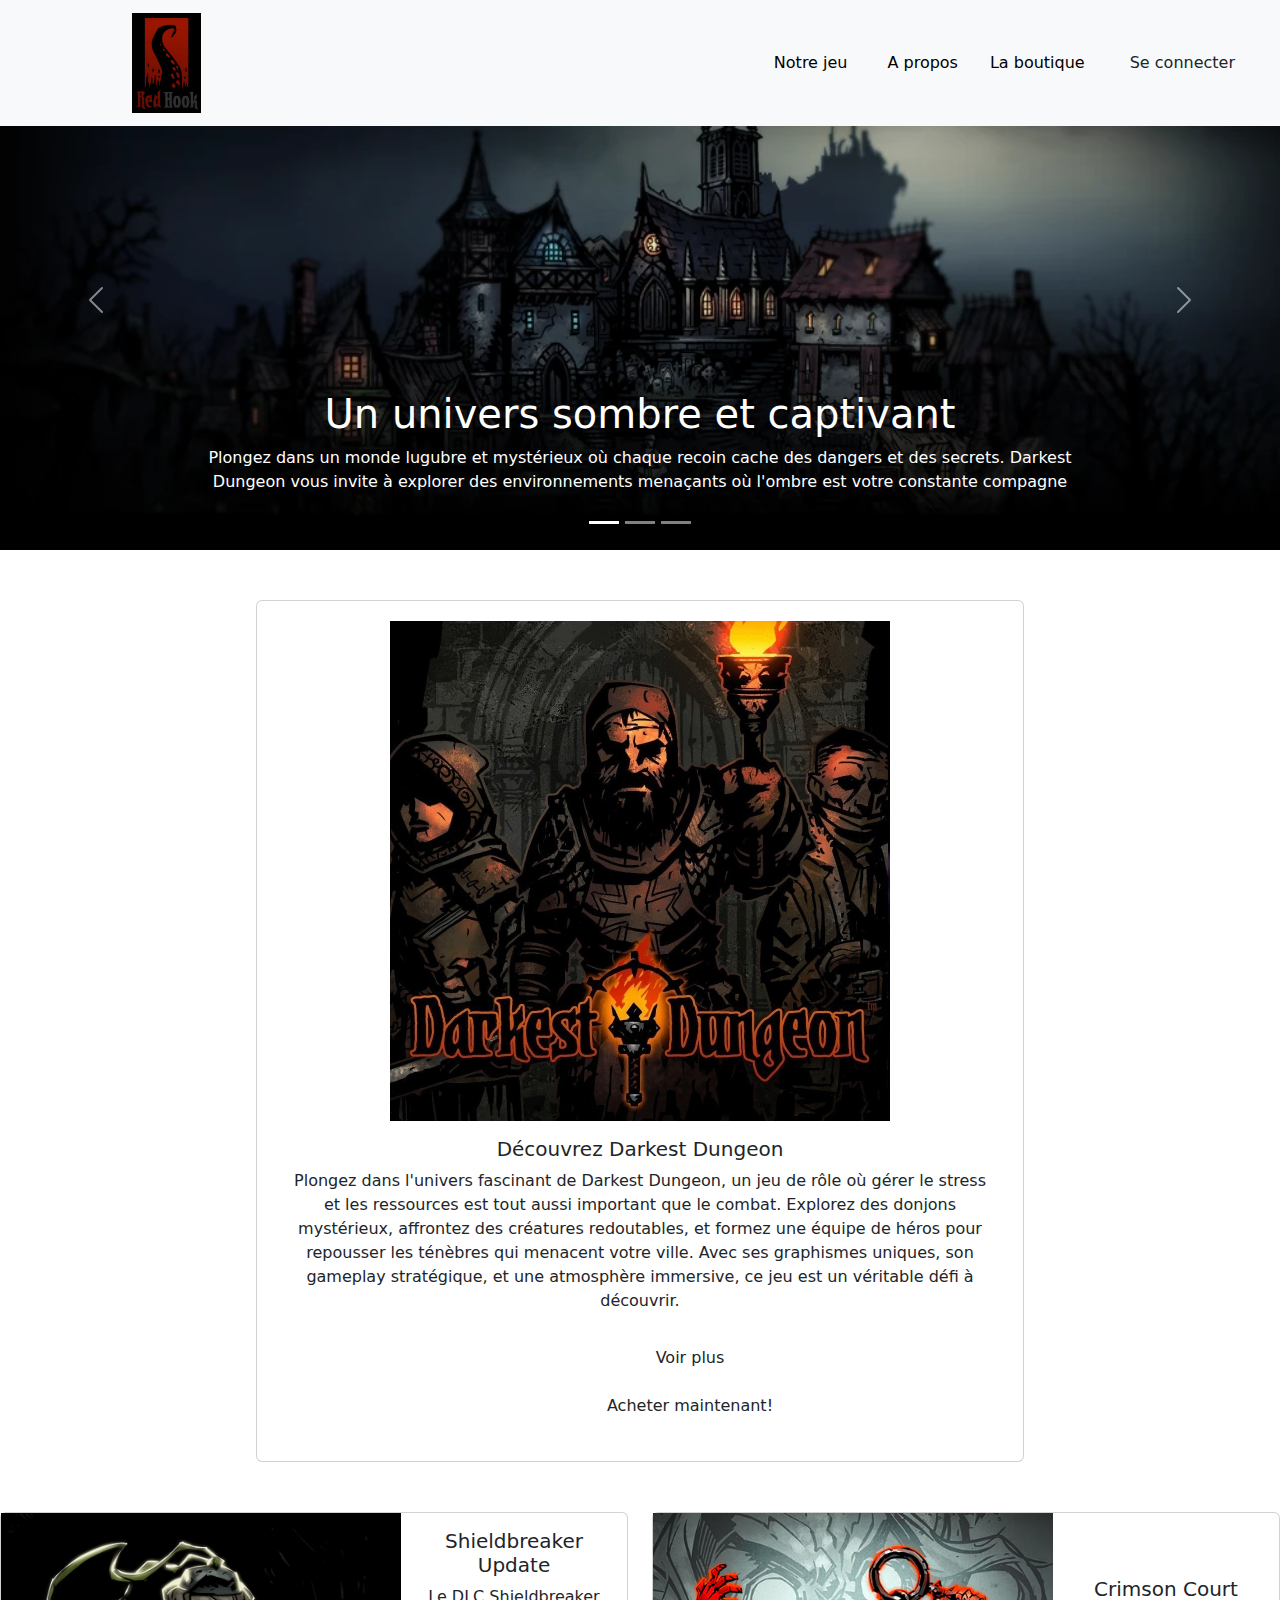
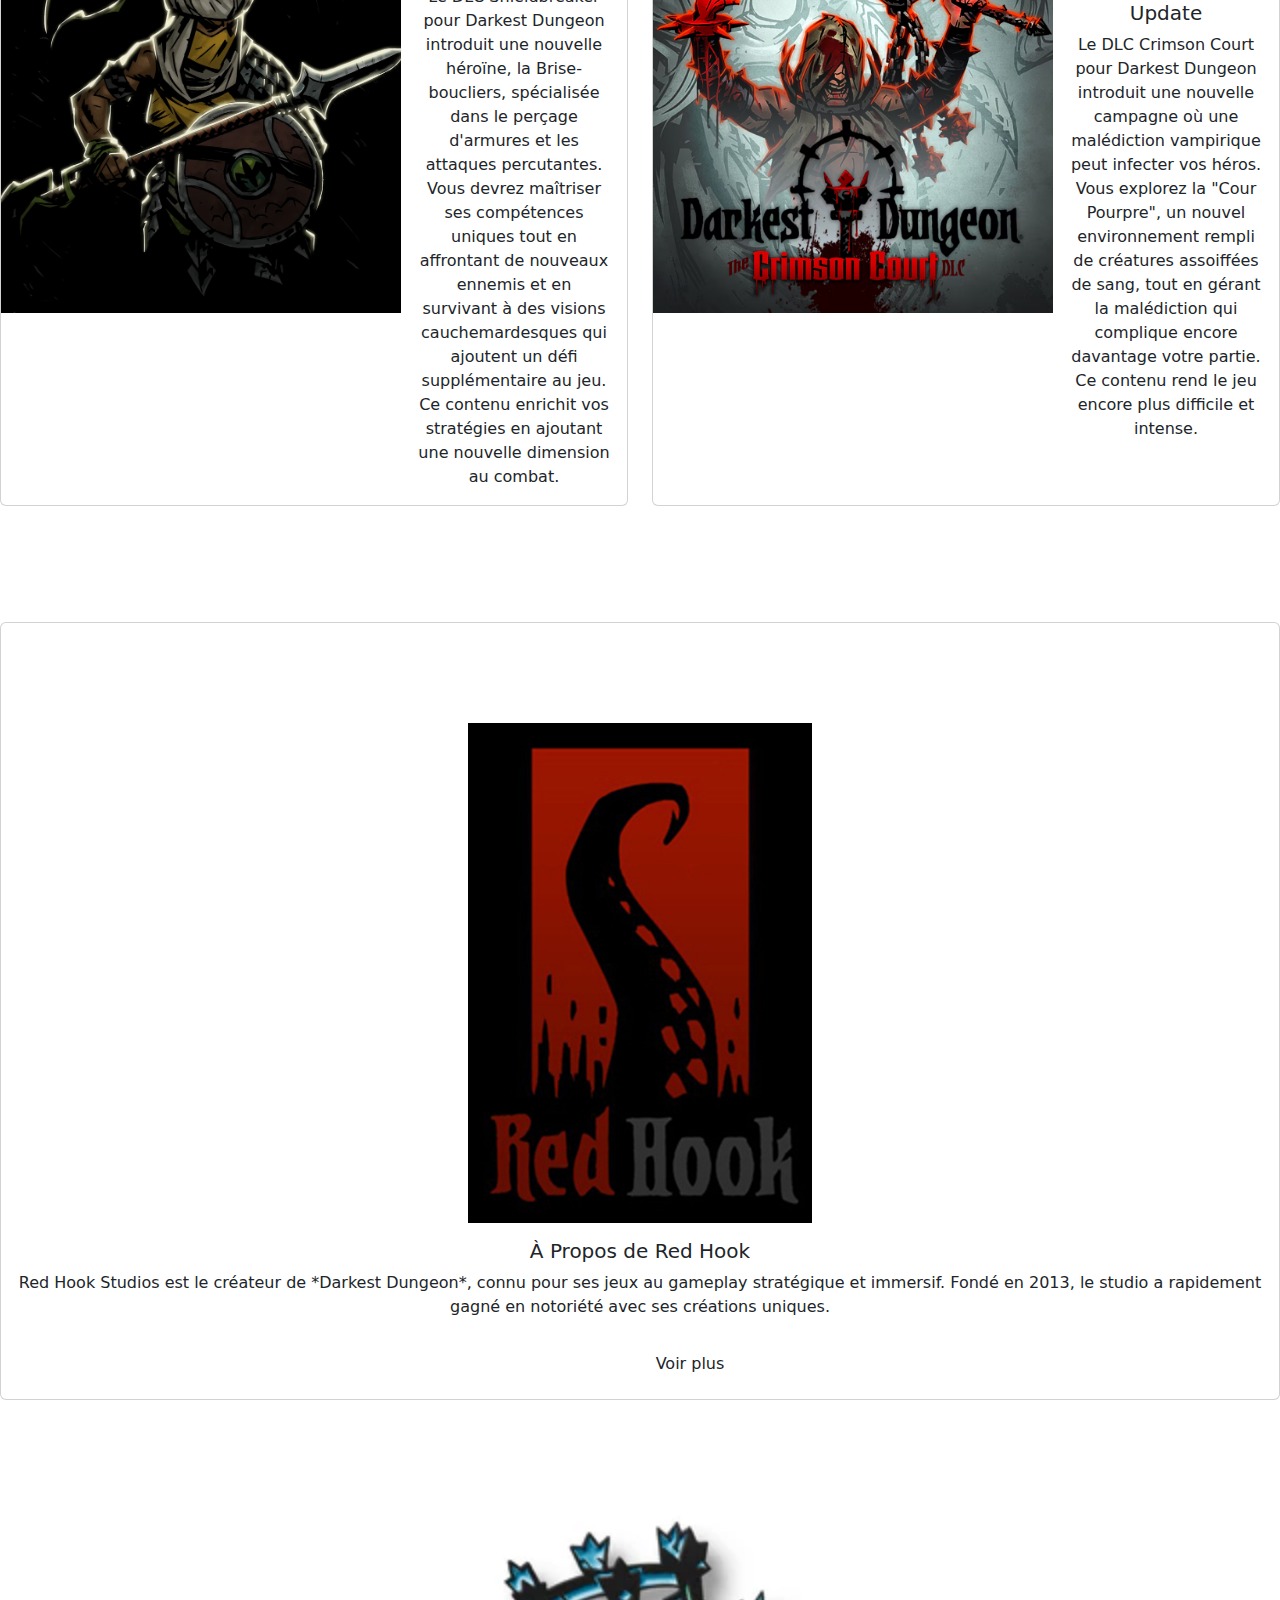
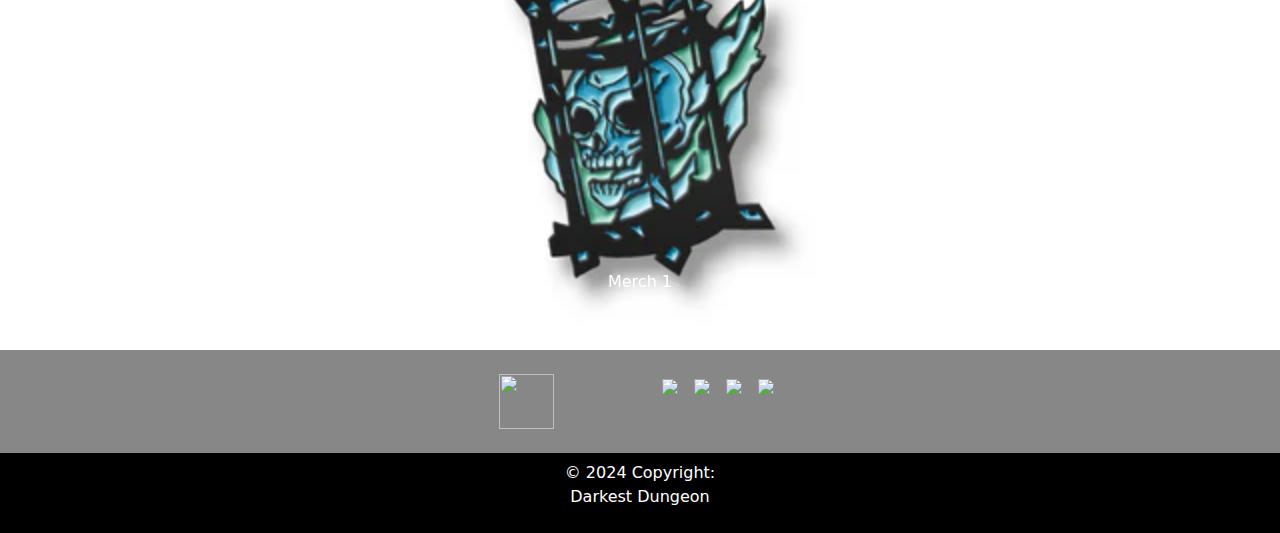
==== commit 8c266db0: "hotfix" ====
--- a/index.html
+++ b/index.html
@@ -20,38 +20,30 @@
 <body>
   <nav class="navbar navbar-expand-lg fixed-top bg-light navbar-light">
     <div class="container">
-      <a class="navbar-brand" href="#"
-        ><img
+      <a class="navbar-brand" href="index.html">
+        <img
           id="RH-logo"
           src="assets/img/redhook_logo+copy (1).jpg"
           alt="logo"
           draggable="false"
-          height="100"
-      /></a>
-      <button
-        class="navbar-toggler"
-        type="button"
-        data-mdb-toggle="collapse"
-        data-mdb-target="#navbarSupportedContent"
-        aria-controls="navbarSupportedContent"
-        aria-expanded="false"
-        aria-label="Toggle navigation"
-      >
+          height="100"/></a>
+      
         <i class="fas fa-bars"></i>
       </button>
       <div class="collapse navbar-collapse justify-content-end" id="navbarSupportedContent">
         <ul class="navbar-nav ms-auto align-items-center">
           <li class="nav-item">
-            <a class="nav-link mx-2" href="#!"><i class="fas fa-plus-circle pe-2"></i>Notre jeu </a>
+            <a class="nav-link mx-2" href="présentation.html">
+              <i class="fas fa-plus-circle pe-2"></i>Notre jeu </a>
           </li>
           <li class="nav-item">
             <a class="nav-link mx-2" href="aboutus.html"><i class="fas fa-bell pe-2"></i>A propos</a>
           </li>
           <li class="nav-item">
-            <a class="nav-link mx-2" href="#!"><i class="fas fa-heart pe-2"></i>????</a>
+            <a class="nav-link mx-2" href="shop.html"><i class="fa-solid fa-cart-shopping"></i> La boutique</a>
           </li>
           <li class="nav-item ms-3">
-            <a class="btn btn-black btn-rounded" href="#!">Se connecter</a>
+            <a class="btn btn-black btn-rounded" href="login.html">Se connecter</a>
           </li>
         </ul>
       </div>
@@ -60,16 +52,21 @@
 
   <div id="carouselExampleIndicators" class="carousel slide" data-bs-ride="carousel" data-bs-interval="5000">
     <div class="carousel-indicators">
-        <button type="button" data-bs-target="#carouselExampleIndicators" data-bs-slide-to="0" class="active" aria-current="true" aria-label="Slide 1"></button>
-        <button type="button" data-bs-target="#carouselExampleIndicators" data-bs-slide-to="1" aria-label="Slide 2"></button>
-        <button type="button" data-bs-target="#carouselExampleIndicators" data-bs-slide-to="2" aria-label="Slide 3"></button>
+        <button type="button" data-bs-target="#carouselExampleIndicators" data-bs-slide-to="0"
+         class="active" aria-current="true" aria-label="Slide 1"></button>
+        <button type="button" data-bs-target="#carouselExampleIndicators" data-bs-slide-to="1"
+         aria-label="Slide 2"></button>
+        <button type="button" data-bs-target="#carouselExampleIndicators" data-bs-slide-to="2"
+         aria-label="Slide 3"></button>
     </div>
     <div class="carousel-inner">
         <div class="carousel-item active">
             <img src="assets/img/hamletloading.jpg" class="d-block w-100" alt="Image 1">
             <div class="carousel-caption d-none d-md-block">
               <h1>Un univers sombre et captivant</h1>  
-              <p>Plongez dans un monde lugubre et mystérieux où chaque recoin cache des dangers et des secrets. Darkest Dungeon vous invite à explorer des environnements menaçants où l'ombre est votre constante compagne</p>
+              <p>Plongez dans un monde lugubre et mystérieux où chaque recoin cache des dangers et des secrets.
+                 Darkest Dungeon vous invite à explorer des environnements menaçants où l'ombre est votre
+                  constante compagne</p>
 
             </div>
         </div>
@@ -77,22 +74,28 @@
             <img src="assets/img/strats2.jpg" class="d-block w-100" alt="Image 2">
             <div class="carousel-caption d-none d-md-block">
               <h1>Une Stratégie Délicate</h1>  
-              <p>Maîtrisez les mécanismes complexes de gestion de vos héros et de leurs ressources. Chaque décision compte, chaque combat est un défi, et chaque erreur peut être fatale. Préparez-vous à affronter la pression constante de l'incertitude.</p> 
+              <p>Maîtrisez les mécanismes complexes de gestion de vos héros et de leurs ressources.
+                 Chaque décision compte, chaque combat est un défi, et chaque erreur peut être fatale.
+                  Préparez-vous à affronter la pression constante de l'incertitude.</p> 
             </div>
         </div>
         <div class="carousel-item">
             <img src="assets/img/fullcastcircus.jpg" class="d-block w-100" alt="Image 3">
             <div class="carousel-caption d-none d-md-block">
               <h1>Des personnages uniques</h1>  
-              <p>Choisissez parmi une variété de héros avec des compétences distinctes et des classes variées. Chaque personnage a ses propres forces et faiblesses, vous devrez donc former des équipes équilibrées pour affronter les ténèbres.</p>
+              <p>Choisissez parmi une variété de héros avec des compétences distinctes et des classes variées.
+                 Chaque personnage a ses propres forces et faiblesses, vous devrez donc former des équipes
+                  équilibrées pour affronter les ténèbres.</p>
             </div>
         </div>
     </div>
-    <button class="carousel-control-prev" type="button" data-bs-target="#carouselExampleIndicators" data-bs-slide="prev">
+    <button class="carousel-control-prev" type="button" data-bs-target="#carouselExampleIndicators"
+     data-bs-slide="prev">
         <span class="carousel-control-prev-icon" aria-hidden="true"></span>
         <span class="visually-hidden">Previous</span>
     </button>
-    <button class="carousel-control-next" type="button" data-bs-target="#carouselExampleIndicators" data-bs-slide="next">
+    <button class="carousel-control-next" type="button" data-bs-target="#carouselExampleIndicators" 
+    data-bs-slide="next">
         <span class="carousel-control-next-icon" aria-hidden="true"></span>
         <span class="visually-hidden">Next</span>
     </button>
@@ -102,9 +105,13 @@
   <img src="assets/img/darkestdungeontitle.jpg" class="card-img-top" alt="Darkest Dungeon Logo">
   <div class="card-body">
     <h5 class="card-title">Découvrez Darkest Dungeon</h5>
-    <p class="card-text">Plongez dans l'univers fascinant de Darkest Dungeon, un jeu de rôle où gérer le stress et les ressources est tout aussi important que le combat. Explorez des donjons mystérieux, affrontez des créatures redoutables, et formez une équipe de héros pour repousser les ténèbres qui menacent votre ville. Avec ses graphismes uniques, son gameplay stratégique, et une atmosphère immersive, ce jeu est un véritable défi à découvrir.</p>
-    <a href="" class="btn btn-custom">Voir plus</a>
-    <a href="" class="btn btn-custom">Acheter maintenant!</a>
+    <p class="card-text">Plongez dans l'univers fascinant de Darkest Dungeon, un jeu de rôle où gérer le stress
+       et les ressources est tout aussi important que le combat. Explorez des donjons mystérieux, affrontez
+        des créatures redoutables, et formez une équipe de héros pour repousser les ténèbres qui menacent
+         votre ville. Avec ses graphismes uniques, son gameplay stratégique, et une atmosphère immersive,
+          ce jeu est un véritable défi à découvrir.</p>
+    <a href="présentation.html" class="btn btn-custom">Voir plus</a>
+    <a href="shop.html" class="btn btn-custom">Acheter maintenant!</a>
   </div>
 </div>
 
@@ -112,10 +119,15 @@
 <div id="update1" class="row">
   <div class="col-md-6 mb-3">
       <div class="card d-flex flex-row" style="height: 100%;">
-          <img src="assets/img/The_Shieldbreaker.jpg" class="img-fluid" style="width: 400px; height: 400px; object-fit: cover;">
+          <img src="assets/img/The_Shieldbreaker.jpg" class="img-fluid" style="width: 400px; height: 400px;
+           object-fit: cover;">
           <div class="card-body d-flex flex-column justify-content-center">
               <h5 class="card-title">Shieldbreaker Update</h5>
-              <p class="card-text">Le DLC Shieldbreaker pour Darkest Dungeon introduit une nouvelle héroïne, la Brise-boucliers, spécialisée dans le perçage d'armures et les attaques percutantes. Vous devrez maîtriser ses compétences uniques tout en affrontant de nouveaux ennemis et en survivant à des visions cauchemardesques qui ajoutent un défi supplémentaire au jeu. Ce contenu enrichit vos stratégies en ajoutant une nouvelle dimension au combat.</p>
+              <p class="card-text">Le DLC Shieldbreaker pour Darkest Dungeon introduit une nouvelle héroïne,
+                 la Brise-boucliers, spécialisée dans le perçage d'armures et les attaques percutantes.
+                  Vous devrez maîtriser ses compétences uniques tout en affrontant de nouveaux ennemis
+                   et en survivant à des visions cauchemardesques qui ajoutent un défi supplémentaire au jeu.
+                    Ce contenu enrichit vos stratégies en ajoutant une nouvelle dimension au combat.</p>
           </div>
       </div>
   </div>
@@ -124,7 +136,11 @@
           <img src="assets/img/flagellant.jpg" class="img-fluid" style="width: 400px; height: 400px; object-fit: cover;">
           <div class="card-body d-flex flex-column justify-content-center">
               <h5 class="card-title">Crimson Court Update</h5>
-              <p class="card-text">Le DLC Crimson Court pour Darkest Dungeon introduit une nouvelle campagne où une malédiction vampirique peut infecter vos héros. Vous explorez la "Cour Pourpre", un nouvel environnement rempli de créatures assoiffées de sang, tout en gérant la malédiction qui complique encore davantage votre partie. Ce contenu rend le jeu encore plus difficile et intense.</p>
+              <p class="card-text">Le DLC Crimson Court pour Darkest Dungeon introduit une nouvelle campagne
+                 où une malédiction vampirique peut infecter vos héros. Vous explorez la "Cour Pourpre",
+                  un nouvel environnement rempli de créatures assoiffées de sang, tout en gérant la malédiction
+                   qui complique encore davantage votre partie. Ce contenu rend le jeu encore plus difficile
+                    et intense.</p>
           </div>
       </div>
   </div>
@@ -175,7 +191,9 @@
       <img src="assets/img/redhook_logo+copy.jpg" class="card-img-top" alt="Red Hook Studio">
       <div class="card-body">
         <h5 class="card-title">À Propos de Red Hook</h5>
-        <p class="card-text">Red Hook Studios est le créateur de *Darkest Dungeon*, connu pour ses jeux au gameplay stratégique et immersif. Fondé en 2013, le studio a rapidement gagné en notoriété avec ses créations uniques.</p>
+        <p class="card-text">Red Hook Studios est le créateur de *Darkest Dungeon*, connu pour ses jeux
+           au gameplay stratégique et immersif. Fondé en 2013, le studio a rapidement gagné en notoriété
+            avec ses créations uniques.</p>
         <a href="aboutus.html" class="btn btn-custom">Voir plus</a>
       </div>
     </div>
@@ -185,9 +203,12 @@
 
     <div id="carouselMerch" class="carousel slide" data-bs-ride="carousel" data-bs-interval="5000">
       <div class="carousel-indicators">
-          <button type="button" data-bs-target="#carouselExampleIndicators" data-bs-slide-to="0" class="active" aria-current="true" aria-label="Slide 1"></button>
-          <button type="button" data-bs-target="#carouselExampleIndicators" data-bs-slide-to="1" aria-label="Slide 2"></button>
-          <button type="button" data-bs-target="#carouselExampleIndicators" data-bs-slide-to="2" aria-label="Slide 3"></button>
+          <button type="button" data-bs-target="#carouselExampleIndicators" data-bs-slide-to="0"
+           class="active" aria-current="true" aria-label="Slide 1"></button>
+          <button type="button" data-bs-target="#carouselExampleIndicators" data-bs-slide-to="1"
+           aria-label="Slide 2"></button>
+          <button type="button" data-bs-target="#carouselExampleIndicators" data-bs-slide-to="2"
+           aria-label="Slide 3"></button>
       </div>
       <div class="carousel-inner">
           <div class="carousel-item active">
@@ -209,11 +230,13 @@
               </div>
           </div>
       </div>
-      <button class="carousel-control-prev" type="button" data-bs-target="#carouselExampleIndicators" data-bs-slide="prev">
+      <button class="carousel-control-prev" type="button" data-bs-target="#carouselExampleIndicators"
+      data-bs-slide="prev">
           <span class="carousel-control-prev-icon" aria-hidden="true"></span>
           <span class="visually-hidden">Previous</span>
       </button>
-      <button class="carousel-control-next" type="button" data-bs-target="#carouselExampleIndicators" data-bs-slide="next">
+      <button class="carousel-control-next" type="button" data-bs-target="#carouselExampleIndicators" 
+      data-bs-slide="next">
           <span class="carousel-control-next-icon" aria-hidden="true"></span>
           <span class="visually-hidden">Next</span>
       </button>
--- a/assets/style/style.css
+++ b/assets/style/style.css
@@ -84,6 +84,9 @@
 
 }
 
+.navbar {
+  background-color: #e67e22;
+}
 .navbar-light .navbar-nav .nav-link {
     color: #000;
   }
@@ -167,7 +170,6 @@
   width: 100%;
   object-fit: cover; 
 }
-
 .carousel {
   margin-top : 50px;
 }
@@ -189,4 +191,53 @@
 }
 #carte-AboutUs .card-body {
   text-align: center; 
+}
+
+.product-list {
+  display: flex;
+  flex-wrap: wrap;
+  justify-content: space-around;
+}
+.product {
+  background-color: white;
+  border: 1px solid #ddd;
+  border-radius: 10px;
+  width: 250px;
+  margin: 15px;
+  padding: 15px;
+  box-shadow: 0 2px 5px rgba(0, 0, 0, 0.1);
+  text-align: center;
+}
+.product img {
+  width: 100%;
+  height: auto;
+  border-radius: 8px;
+}
+.product h3 {
+  color: #34495e;
+  font-size: 18px;
+  margin: 10px 0;
+}
+.product p {
+  color: #7f8c8d;
+  font-size: 14px;
+  margin: 10px 0;
+}
+.product .price {
+  font-size: 18px;
+  color: #e67e22;
+  font-weight: bold;
+  margin: 10px 0;
+}
+.product button {
+  background-color: #16a085;
+  color: white;
+  border: none;
+  border-radius: 5px;
+  padding: 10px 20px;
+  cursor: pointer;
+  font-size: 16px;
+}
+.product button:hover {
+  background-color: #1abc9c;
 }